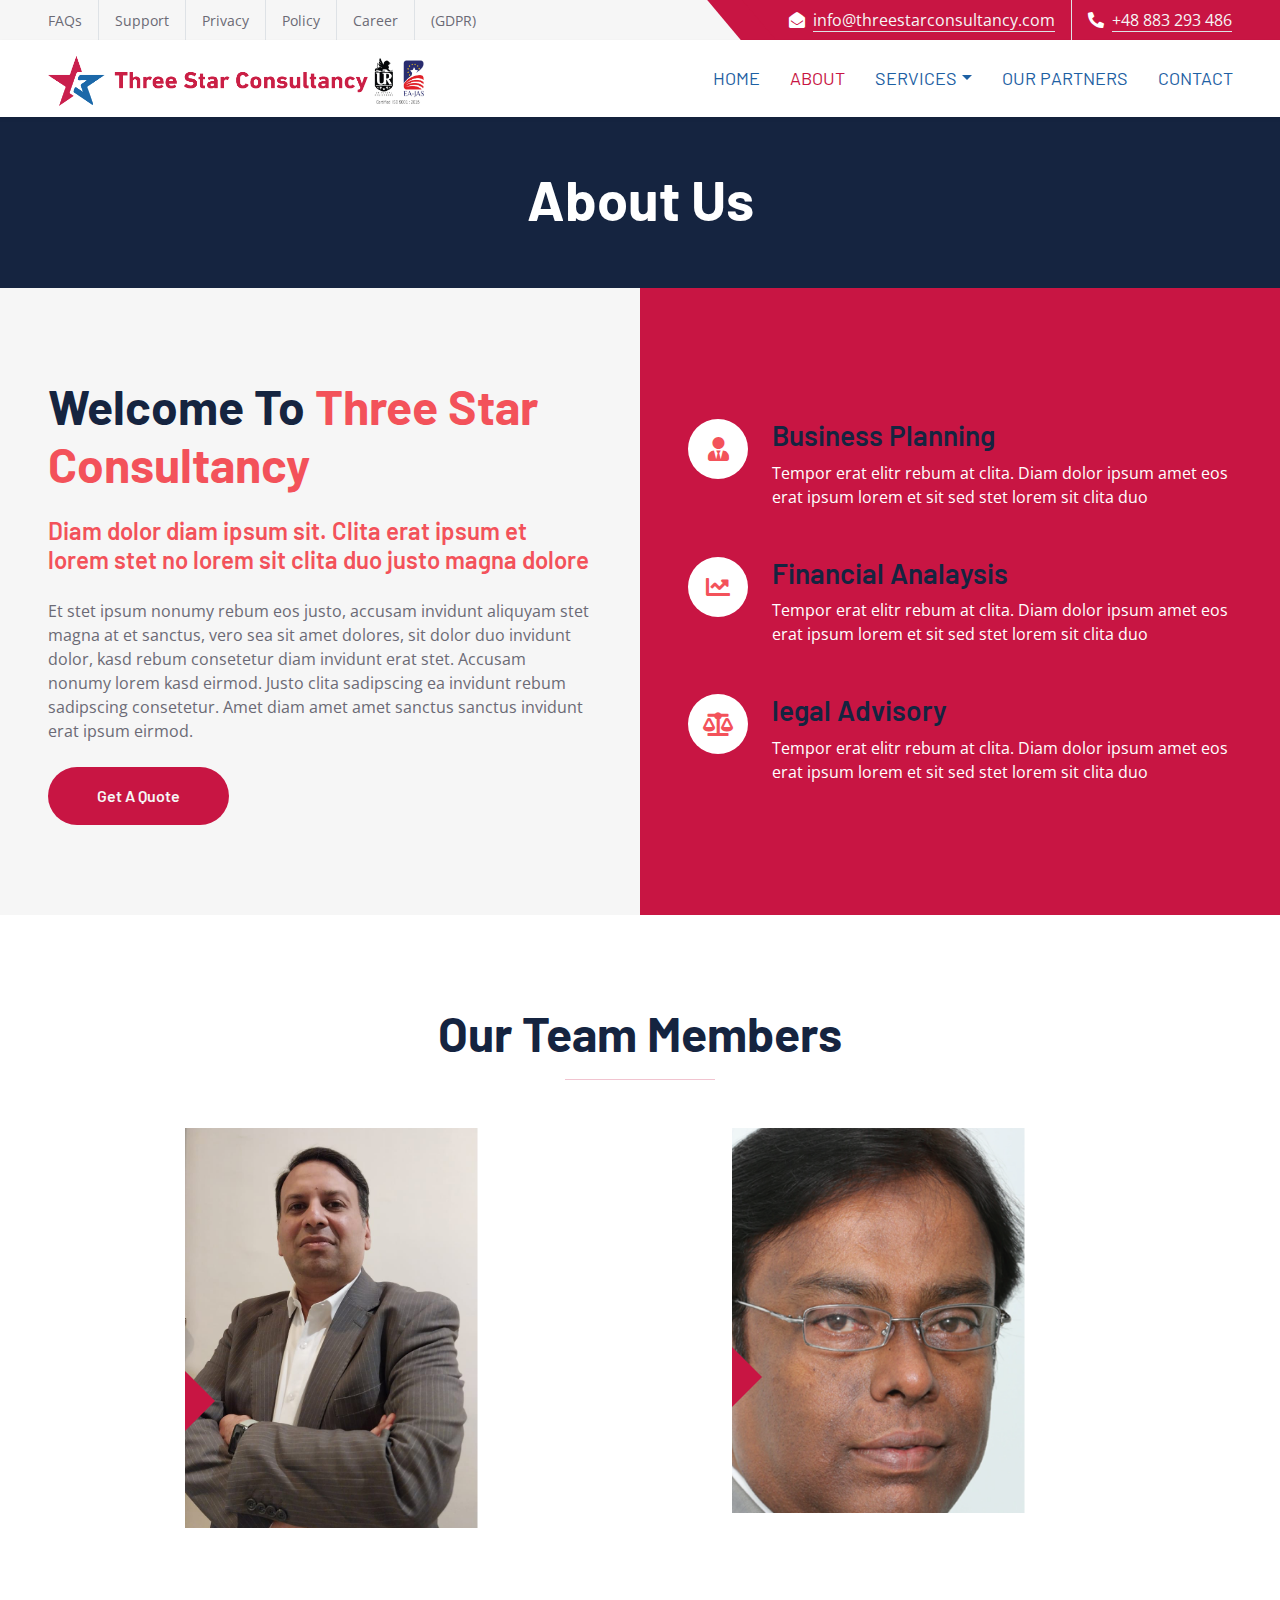
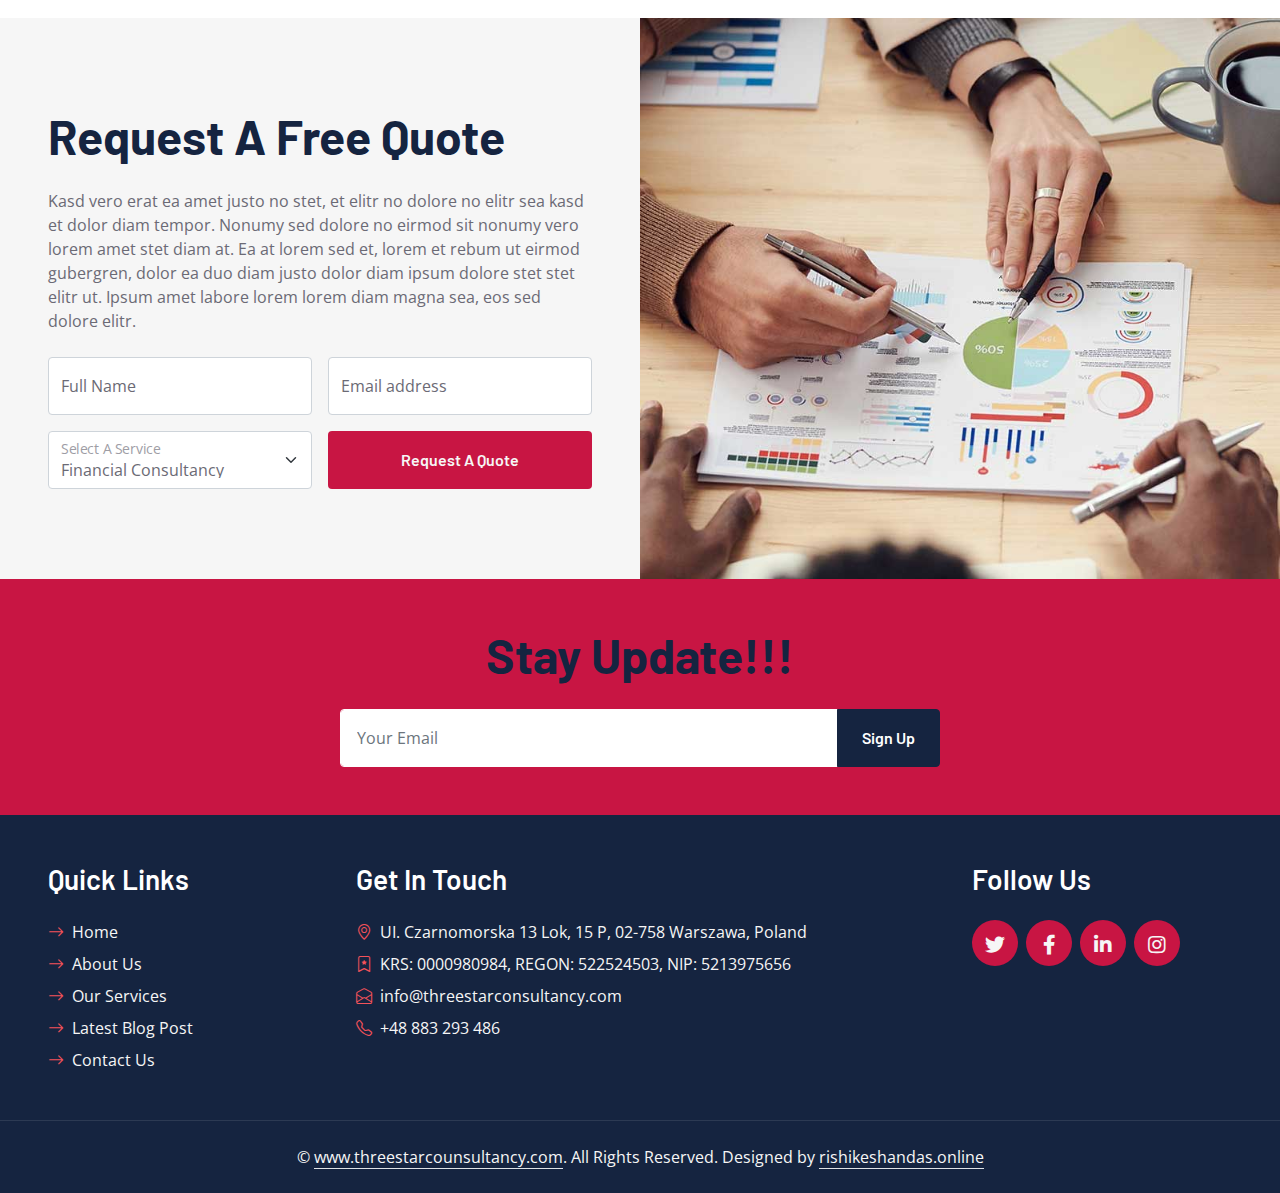
==== about.html @ fa25d387 "new updates" ====
<!DOCTYPE html>
<html lang="en">

<head>
    <meta charset="utf-8">
    <title>TCS</title>
    <meta content="width=device-width, initial-scale=1.0" name="viewport">

    <!-- Favicon -->
    <link href="img/tcs favicon.png" rel="icon">

    <!-- Google Web Fonts -->
    <link rel="preconnect" href="https://fonts.googleapis.com">
    <link rel="preconnect" href="https://fonts.gstatic.com" crossorigin>
    <link href="https://fonts.googleapis.com/css2?family=Barlow:wght@500;600;700&family=Open+Sans:wght@400;600&display=swap" rel="stylesheet"> 

    <!-- Icon Font Stylesheet -->
    <link href="https://cdnjs.cloudflare.com/ajax/libs/font-awesome/5.10.0/css/all.min.css" rel="stylesheet">
    <link href="https://cdn.jsdelivr.net/npm/bootstrap-icons@1.4.1/font/bootstrap-icons.css" rel="stylesheet">

    <!-- Libraries Stylesheet -->
    <link href="lib/owlcarousel/assets/owl.carousel.min.css" rel="stylesheet">

    <!-- Customized Bootstrap Stylesheet -->
    <link href="css/bootstrap.min.css" rel="stylesheet">

    <!-- Template Stylesheet -->
    <link href="css/style.css" rel="stylesheet">
</head>

<div>
    <!-- Topbar Start -->
    <div class="container-fluid bg-secondary ps-5 pe-0 d-none d-lg-block">
        <div class="row gx-0">
            <div class="col-md-6 text-center text-lg-start mb-2 mb-lg-0">
                <div class="d-inline-flex align-items-center">
                    <a class="text-body py-2 pe-3 border-end" href="faqs.html"><small>FAQs</small></a>
                    <a class="text-body py-2 px-3 border-end" href="support.html"><small>Support</small></a>
                    <a class="text-body py-2 px-3 border-end" href="privacy.html"><small>Privacy</small></a>
                    <a class="text-body py-2 px-3 border-end" href="policy.html"><small>Policy</small></a>
                    <a class="text-body py-2 px-3 border-end" href="career.html"><small>Career</small></a>
                    <a class="text-body py-2 ps-3" href="gdpr.html"><small>(GDPR)</small></a>
                </div>
            </div>
            <div class="col-md-6 text-center text-lg-end">
                <div class="position-relative d-inline-flex align-items-center bg-primary-02 text-white top-shape px-5">
                    <div class="me-3 pe-3 border-end py-2">
                        <p class="m-0"><i class="fa fa-envelope-open me-2"></i><a class="text-secondary border-bottom" href="mailto:info@threestarconsultancy.com">info@threestarconsultancy.com</a></p>
                        
                    </div>
                    <div class="py-2">
                        <p class="m-0"><i class="fa fa-phone-alt me-2"></i><a class="text-secondary border-bottom" href="tel:+48 883 293 486">+48 883 293 486</a></p>
                    </div>
                </div>
            </div>
        </div>
    </div>
    <!-- Topbar End -->


     <!-- Navbar Start -->
    <nav class="navbar navbar-expand-lg bg-white navbar-light shadow-sm px-5 py-3 py-lg-0">
        <a href="index.html" class="navbar-brand p-0">
            <h1 class="m-0 text-uppercase text-primary"><i></i><img src="img/TSC Web Logo.png" width="320" height="50" alt="Ops! Img Not Available"/><img src="img/eajas.jpg" width="60" height="50" alt="Ops! Img Not Available"/></h1>
        </a>
        <button class="navbar-toggler" type="button" data-bs-toggle="collapse" data-bs-target="#navbarCollapse">
            <span class="navbar-toggler-icon"></span>
        </button>
        <div class="collapse navbar-collapse" id="navbarCollapse">
            <div class="navbar-nav ms-auto py-0 me-n3">
                <a href="index.html" class="nav-item nav-link">Home</a>
                <a href="about.html" class="nav-item nav-link active">About</a>
                <div class="nav-item dropdown">
                    <a href="#" class="nav-link dropdown-toggle" data-bs-toggle="dropdown">Services</a>
                    <div class="dropdown-menu m-0">
                        <div class="btn-group" role="group" aria-label="Basic outlined example">
                            <a href="blog.html"><button type="button" class="btn list-item-1">Marketing</button></a>
                            <a href="team.html"><button type="button" class="btn list-item-1">Financial</button></a>
                            <a href="feature.html"><button type="button" class="btn list-item-1">Educational</button></a>
                            <a href="detail.html"><button type="button" class="btn list-item-1">Immigration</button></a>
                          </div>
                        <!-- <a href="blog.html" class="dropdown-item">Marketing</a>
                        <a href="detail.html" class="dropdown-item">Financial</a>
                        <a href="feature.html" class="dropdown-item">Educational</a>
                        <a href="quote.html" class="dropdown-item">Immigration</a> -->
                        <!-- <a href="team.html" class="dropdown-item">The Team</a>
                        <a href="testimonial.html" class="dropdown-item">Testimonial</a> -->
                    </div>
                </div>
                <a href="our-partner.html" class="nav-item nav-link">Our Partners</a>
                
                <a href="contact.html" class="nav-item nav-link">Contact</a>
            </div>
        </div>
    </nav>
    <!-- Navbar End -->



    <!-- Page Header Start -->
    <div class="container-fluid bg-dark p-5">
        <div class="row">
            <div class="col-12 text-center">
                <h1 class="display-4 text-white">About Us</h1>
                <!-- <a href="">Home</a>
                <i class="far fa-square text-primary px-2"></i>
                <a href="">About</a> -->
            </div>
        </div>
    </div>
    <!-- Page Header End -->


    <!-- About Start -->
    <div class="container-fluid bg-secondary p-0">
        <div class="row g-0">
            <div class="col-lg-6 py-6 px-5">
                <h1 class="display-5 mb-4">Welcome To <span class="text-primary">Three Star Consultancy</span></h1>
                <h4 class="text-primary mb-4">Diam dolor diam ipsum sit. Clita erat ipsum et lorem stet no lorem sit clita duo justo magna dolore</h4>
                <p class="mb-4">Et stet ipsum nonumy rebum eos justo, accusam invidunt aliquyam stet magna at et sanctus, vero sea sit amet dolores, sit dolor duo invidunt dolor, kasd rebum consetetur diam invidunt erat stet. Accusam nonumy lorem kasd eirmod. Justo clita sadipscing ea invidunt rebum sadipscing consetetur. Amet diam amet amet sanctus sanctus invidunt erat ipsum eirmod.</p>
                <a href="" class="btn btn-primary-02 py-md-3 px-md-5 rounded-pill">Get A Quote</a>
            </div>
            <div class="col-lg-6">
                <div class="h-100 d-flex flex-column justify-content-center bg-primary-02 p-5">
                    <div class="d-flex text-white mb-5">
                        <div class="d-flex flex-shrink-0 align-items-center justify-content-center bg-white text-primary rounded-circle mx-auto mb-4" style="width: 60px; height: 60px;">
                            <i class="fa fa-user-tie fs-4"></i>
                        </div>
                        <div class="ps-4">
                            <h3>Business Planning</h3>
                            <p class="mb-0">Tempor erat elitr rebum at clita. Diam dolor ipsum amet eos erat ipsum lorem et sit sed stet lorem sit clita duo</p>
                        </div>
                    </div>
                    <div class="d-flex text-white mb-5">
                        <div class="d-flex flex-shrink-0 align-items-center justify-content-center bg-white text-primary rounded-circle mx-auto mb-4" style="width: 60px; height: 60px;">
                            <i class="fa fa-chart-line fs-4"></i>
                        </div>
                        <div class="ps-4">
                            <h3>Financial Analaysis</h3>
                            <p class="mb-0">Tempor erat elitr rebum at clita. Diam dolor ipsum amet eos erat ipsum lorem et sit sed stet lorem sit clita duo</p>
                        </div>
                    </div>
                    <div class="d-flex text-white">
                        <div class="d-flex flex-shrink-0 align-items-center justify-content-center bg-white text-primary rounded-circle mx-auto mb-4" style="width: 60px; height: 60px;">
                            <i class="fa fa-balance-scale fs-4"></i>
                        </div>
                        <div class="ps-4">
                            <h3>legal Advisory</h3>
                            <p class="mb-0">Tempor erat elitr rebum at clita. Diam dolor ipsum amet eos erat ipsum lorem et sit sed stet lorem sit clita duo</p>
                        </div>
                    </div>
                </div>
            </div>
        </div>
    </div>
    <!-- About End -->


    <!-- Team Start -->
    <div class="container-fluid py-6 px-5">
        <div class="text-center mx-auto mb-5" style="max-width: 600px;">
            <h1 class="display-5 mb-0">Our Team Members</h1>
            <hr class="w-25 mx-auto bg-primary-02">
        </div>
        <div class="row g-5">
            <div class="col-lg-4" style="display: block; margin-left: auto; margin-right: 0;">
                <div class="team-item position-relative overflow-hidden">
                    <img class="img-fluid" src="img/MR. SAHEEN.jpg" width="300" height="210" alt="">
                    <div class="team-text w-100 position-absolute top-50 text-center bg-primary-02 p-4">
                        <h3 class="text-white">Shaheen Ambalath Veettil Vattachira</h3>
                        <p class="text-white text-uppercase mb-0">Managing Director</p>
                    </div>
                </div>
            </div>
            <div class="col-lg-4" style="display: block; margin-left: auto; margin-right: auto;">
                <div class="team-item position-relative overflow-hidden">
                    <img class="img-fluid" src="img/akram.png" width="300" height="210" alt="">
                    <div class="team-text w-100 position-absolute top-50 text-center bg-primary-02 p-4">
                        <h3 class="text-white">Dr. Mir Akram Uddin</h3>
                        <p class="text-white text-uppercase mb-0">CEO</p>
                    </div>
                </div>
            </div>
           
            <!-- <div class="col-lg-4">
                <div class="team-item position-relative overflow-hidden">
                    <img class="img-fluid w-100" src="img/team-3.jpg" alt="">
                    <div class="team-text w-100 position-absolute top-50 text-center bg-primary-02 p-4">
                        <h3 class="text-white">Full Name</h3>
                        <p class="text-white text-uppercase mb-0">Designation</p>
                    </div>
                </div> -->
            </div>
        </div>
    </div>
    <!-- Team End final-->
    
    <!-- Quote Start -->
    <div class="container-fluid bg-secondary px-0">
        <div class="row g-0">
            <div class="col-lg-6 py-6 px-5">
                <h1 class="display-5 mb-4">Request A Free Quote</h1>
                <p class="mb-4">Kasd vero erat ea amet justo no stet, et elitr no dolore no elitr sea kasd et dolor diam tempor. Nonumy sed dolore no eirmod sit nonumy vero lorem amet stet diam at. Ea at lorem sed et, lorem et rebum ut eirmod gubergren, dolor ea duo diam justo dolor diam ipsum dolore stet stet elitr ut. Ipsum amet labore lorem lorem diam magna sea, eos sed dolore elitr.</p>
                <form>
                    <div class="row gx-3">
                        <div class="col-6">
                            <div class="form-floating">
                                <input type="text" class="form-control" id="form-floating-1" placeholder="John Doe">
                                <label for="form-floating-1">Full Name</label>
                            </div>
                        </div>
                        <div class="col-6">
                            <div class="form-floating mb-3">
                                <input type="email" class="form-control" id="form-floating-2" placeholder="name@example.com">
                                <label for="form-floating-2">Email address</label>
                            </div>
                        </div>
                        <div class="col-6">
                            <div class="form-floating">
                                <select class="form-select" id="floatingSelect" aria-label="Financial Consultancy">
                                    <option selected>Financial Consultancy</option>
                                    <option value="1">Strategy Consultancy</option>
                                    <option value="2">Tax Consultancy</option>
                                </select>
                                <label for="floatingSelect">Select A Service</label>
                            </div>
                        </div>
                        <div class="col-6">
                            <button class="btn btn-primary-02 w-100 h-100" type="submit">Request A Quote</button>
                        </div>
                    </div>
                </form>
            </div>
            <div class="col-lg-6" style="min-height: 400px;">
                <div class="position-relative h-100">
                    <img class="position-absolute w-100 h-100" src="img/quote.jpg" style="object-fit: cover;">
                </div>
            </div>
        </div>
    </div>
    <!-- Quote End -->
    

    <!-- Footer Start -->
    <div class="container-fluid bg-primary-02 text-secondary p-5">
        <div class="row g-5">
            <div class="col-12 text-center">
                <h1 class="display-5 mb-4">Stay Update!!!</h1>
                <form class="mx-auto" style="max-width: 600px;">
                    <div class="input-group">
                        <input type="text" class="form-control border-white p-3" placeholder="Your Email">
                        <button class="btn btn-dark px-4">Sign Up</button>
                    </div>
                </form>
            </div>
        </div>
    </div>
    <div class="container-fluid bg-dark text-secondary p-5">
        <div class="row g-5">
            <div class="col-lg-3 col-md-6">
                <h3 class="text-white mb-4">Quick Links</h3>
                <div class="d-flex flex-column justify-content-start">
                    <a class="text-secondary mb-2" href="#"><i class="bi bi-arrow-right text-primary me-2"></i>Home</a>
                    <a class="text-secondary mb-2" href="#"><i class="bi bi-arrow-right text-primary me-2"></i>About Us</a>
                    <a class="text-secondary mb-2" href="#"><i class="bi bi-arrow-right text-primary me-2"></i>Our Services</a>
                    <a class="text-secondary mb-2" href="#"><i class="bi bi-arrow-right text-primary me-2"></i>Latest Blog Post</a>
                    <a class="text-secondary" href="#"><i class="bi bi-arrow-right text-primary me-2"></i>Contact Us</a>
                </div>
            </div>
            <!-- <div class="col-lg-3 col-md-6">
                <h3 class="text-white mb-4">Popular Links</h3>
                <div class="d-flex flex-column justify-content-start">
                    <a class="text-secondary mb-2" href="#"><i class="bi bi-arrow-right text-primary me-2"></i>Home</a>
                    <a class="text-secondary mb-2" href="#"><i class="bi bi-arrow-right text-primary me-2"></i>About Us</a>
                    <a class="text-secondary mb-2" href="#"><i class="bi bi-arrow-right text-primary me-2"></i>Our Services</a>
                    <a class="text-secondary mb-2" href="#"><i class="bi bi-arrow-right text-primary me-2"></i>Latest Blog Post</a>
                    <a class="text-secondary" href="#"><i class="bi bi-arrow-right text-primary me-2"></i>Contact Us</a>
                </div>
            </div> -->
            <div class="col-lg-3 col-md-6 git-manual">
                <h3 class="text-white mb-4">Get In Touch</h3>
                <p class="mb-2"><i class="bi bi-geo-alt text-primary me-2"></i>UI. Czarnomorska 13 Lok, 15 P, 02-758 Warszawa, Poland</p>
                <p class="mb-2"><i class="bi bi-bookmark-star text-primary me-2"></i>KRS: 0000980984, REGON: 522524503, NIP: 5213975656</p><i class=""></i>
                <p class="mb-2"><i class="bi bi-envelope-open text-primary me-2"></i>info@threestarconsultancy.com</p>
                <p class="mb-0"><i class="bi bi-telephone text-primary me-2"></i>+48 883 293 486</p>
            </div>
            <div class="col-lg-3 col-md-6">
                <h3 class="text-white mb-4">Follow Us</h3>
                <div class="d-flex">
                    <a class="btn btn-lg btn-primary-02 btn-lg-square rounded-circle me-2" href="#"><i class="fab fa-twitter fw-normal"></i></a>
                    <a class="btn btn-lg btn-primary-02 btn-lg-square rounded-circle me-2" href="#"><i class="fab fa-facebook-f fw-normal"></i></a>
                    <a class="btn btn-lg btn-primary-02 btn-lg-square rounded-circle me-2" href="#"><i class="fab fa-linkedin-in fw-normal"></i></a>
                    <a class="btn btn-lg btn-primary-02 btn-lg-square rounded-circle" href="#"><i class="fab fa-instagram fw-normal"></i></a>
                </div>
            </div>
        </div>
    </div>
    <div class="container-fluid bg-dark text-secondary text-center border-top py-4 px-5" style="border-color: rgba(256, 256, 256, .1) !important;">
        <p class="m-0">&copy; <a class="text-secondary border-bottom" href="www.threestarcounsultancy.com">www.threestarcounsultancy.com</a>. All Rights Reserved. Designed by <a class="text-secondary border-bottom" href="www.rishikeshandas.online">rishikeshandas.online</a></p>
    </div>
    <!-- Footer End -->


    <!-- Back to Top -->
    <a href="#" class="btn btn-lg btn-primary btn-lg-square rounded-circle back-to-top"><i class="bi bi-arrow-up"></i></a>


    <!-- JavaScript Libraries -->
    <script src="https://code.jquery.com/jquery-3.4.1.min.js"></script>
    <script src="https://cdn.jsdelivr.net/npm/bootstrap@5.0.0/dist/js/bootstrap.bundle.min.js"></script>
    <script src="lib/easing/easing.min.js"></script>
    <script src="lib/waypoints/waypoints.min.js"></script>
    <script src="lib/owlcarousel/owl.carousel.min.js"></script>

    <!-- Template Javascript -->
    <script src="js/main.js"></script>
</body>

</html>
---- css/style.css ----
/********** Template CSS **********/
:root {
    --primary: #C81543;
    --secondary: #F6F6F6;
    --light: #FFFFFF;
    --dark: #1D60A3;
}
.bg-primary-02{
    background-color: #C81543;
}
.btn-primary-02{
    background-color: #C81543;
    color: #F6F6F6;
}
/* .bg-dark-02{
    background-color: #1d60a3;
    color: #F6F6F6;
} */
h1,
h2,
.font-weight-bold {
    font-weight: 700 !important;
}

h3,
h4,
.font-weight-semi-bold {
    font-weight: 600 !important;
}

h5,
h6,
.font-weight-medium {
    font-weight: 500 !important;
}

.pt-6 {
    padding-top: 90px;
}

.pb-6 {
    padding-bottom: 90px;
}

.py-6 {
    padding-top: 90px;
    padding-bottom: 90px;
}

.btn {
    font-family: 'Barlow', sans-serif;
    font-weight: 600;
    transition: .5s;
}

.btn-primary {
    color: #FFFFFF;
}

.btn-square {
    width: 36px;
    height: 36px;
}

.btn-sm-square {
    width: 28px;
    height: 28px;
}

.btn-lg-square {
    width: 46px;
    height: 46px;
}

.btn-square,
.btn-sm-square,
.btn-lg-square {
    padding-left: 0;
    padding-right: 0;
    text-align: center;
}

.back-to-top {
    position: fixed;
    display: none;
    right: 45px;
    bottom: 45px;
    z-index: 99;
}

.top-shape::before {
    position: absolute;
    content: "";
    width: 35px;
    height: 100%;
    top: 0;
    left: -17px;
    background: var(--primary);
    transform: skew(40deg);
}

.navbar-light .navbar-nav .nav-link {
    font-family: 'Barlow', sans-serif;
    padding: 25px 15px;
    font-size: 18px;
    text-transform: uppercase;
    color: var(--dark);
    outline: none;
    transition: .8s;
}

.sticky-top.navbar-light .navbar-nav .nav-link {
    padding: 20px 15px;
}

.navbar-light .navbar-nav .nav-link:hover,
.navbar-light .navbar-nav .nav-link.active {
    color: var(--primary);
}

@media (max-width: 991.98px) {
    .navbar-light .navbar-nav .nav-link  {
        padding: 10px 0;
    }
}

/* for hover dd */
/* new code for vertical view of list item */
.list-item-1{
font-family: 'Barlow', sans-serif;;
color: #1D60A3;
}
.list-item-1:hover{
    color: #C81543;
    font-weight: 600;    
    }


/* .navbar .dropdown-toggle::after {
    border: none;
    content: "\f107";
    font-family: "Font Awesome 5 Free";
    font-weight: 900;
    vertical-align: middle;
    margin-left: 5px;
    transition: .5s;
}

.navbar .dropdown-toggle[aria-expanded=true]::after {
    transform: rotate(-180deg);
} */


.navbar-toggler {
    margin-left: 40%;
    display: flex;
    margin-top: 15px;
    margin-bottom: 5px;
}


@media (max-width: 991.98px) {
    .navbar .navbar-nav .nav-link  {
        margin-right: 0;
        padding: 10px 0;
    }

    .navbar .navbar-nav {
        margin-top: 15px;
        border-top: 1px solid #EEEEEE;
    }
}

@media (min-width: 992px) {
    .navbar .nav-item .dropdown-menu {
        display: block;
        top: calc(100% - 15px);
        margin-top: 0;
        opacity: 0;
        visibility: hidden;
        transition: .5s;
        
    }

    .navbar .nav-item:hover .dropdown-menu {
        top: 100%;
        visibility: visible;
        transition: .5s;
        opacity: 1;
        
    }
}
/* for hover dd ends*/

.carousel-caption {
    top: 0;
    left: 0;
    right: 0;
    bottom: 0;
    background: rgba(21, 36, 64, .7);
    z-index: 1;
}

@media (max-width: 576px) {
    .carousel-caption h5 {
        font-size: 14px;
        font-weight: 500 !important;
    }

    .carousel-caption h1 {
        font-size: 30px;
        font-weight: 600 !important;
    }
}

.carousel-control-prev,
.carousel-control-next {
    width: 10%;
}

.carousel-control-prev-icon,
.carousel-control-next-icon {
    width: 3rem;
    height: 3rem;
}

.service-item {
    position: relative;
    overflow: hidden;
    height: 350px;
    display: flex;
    flex-direction: column;
    align-items: center;
    justify-content: center;
    transition: .3s;
}

.service-item::after {
    position: absolute;
    content: "";
    width: 100%;
    height: 50px;
    bottom: -50px;
    left: 0;
    background: var(--light);
    border-radius: 100% 100% 0 0;
    box-shadow: 0px -10px 5px #EEEEEE;
    transition: .5s;
}

.service-item:hover::after {
    bottom: -25px;
}

.service-item p {
    transition: .3s;
}

.service-item:hover p {
    margin-bottom: 25px !important;
}

.team-item img {
    transform: scale(1.15);
    margin-left: -30px;
    transition: .5s;
}

.team-item:hover img {
    margin-left: 0;
}

.team-item .team-text {
    left: -100%;
    transition: .5s;
}

.team-item .team-text::after {
    position: absolute;
    content: "";
    width: 0;
    height: 0;
    top: 50%;
    right: -60px;
    margin-top: -30px;
    border: 30px solid;
    border-color: transparent transparent transparent var(--primary);
}

.team-item:hover .team-text {
    left: 0;
}

.testimonial-carousel .owl-nav {
    margin-top: 30px;
    display: flex;
    justify-content: start;
}

.testimonial-carousel .owl-nav .owl-prev,
.testimonial-carousel .owl-nav .owl-next{
    position: relative;
    margin: 0 5px;
    width: 45px;
    height: 45px;
    display: flex;
    align-items: center;
    justify-content: center;
    color: #FFFFFF;
    background: var(--primary);
    font-size: 22px;
    border-radius: 45px;
    transition: .5s;
}

.testimonial-carousel .owl-nav .owl-prev:hover,
.testimonial-carousel .owl-nav .owl-next:hover {
    color: var(--dark);
}

.testimonial-carousel .owl-item img {
    width: 90px;
    height: 90px;
}

.blog-item img {
    transition: .5s;
}

.blog-item:hover img {
    transform: scale(1.1);
}

.faqs-qa{
    font-family: Verdana, Tahoma, sans-serif;
    margin-left: 10px;
    text-align: justify;
    margin-right: 10px;

}

.git-manual{
    width: 50%;
}
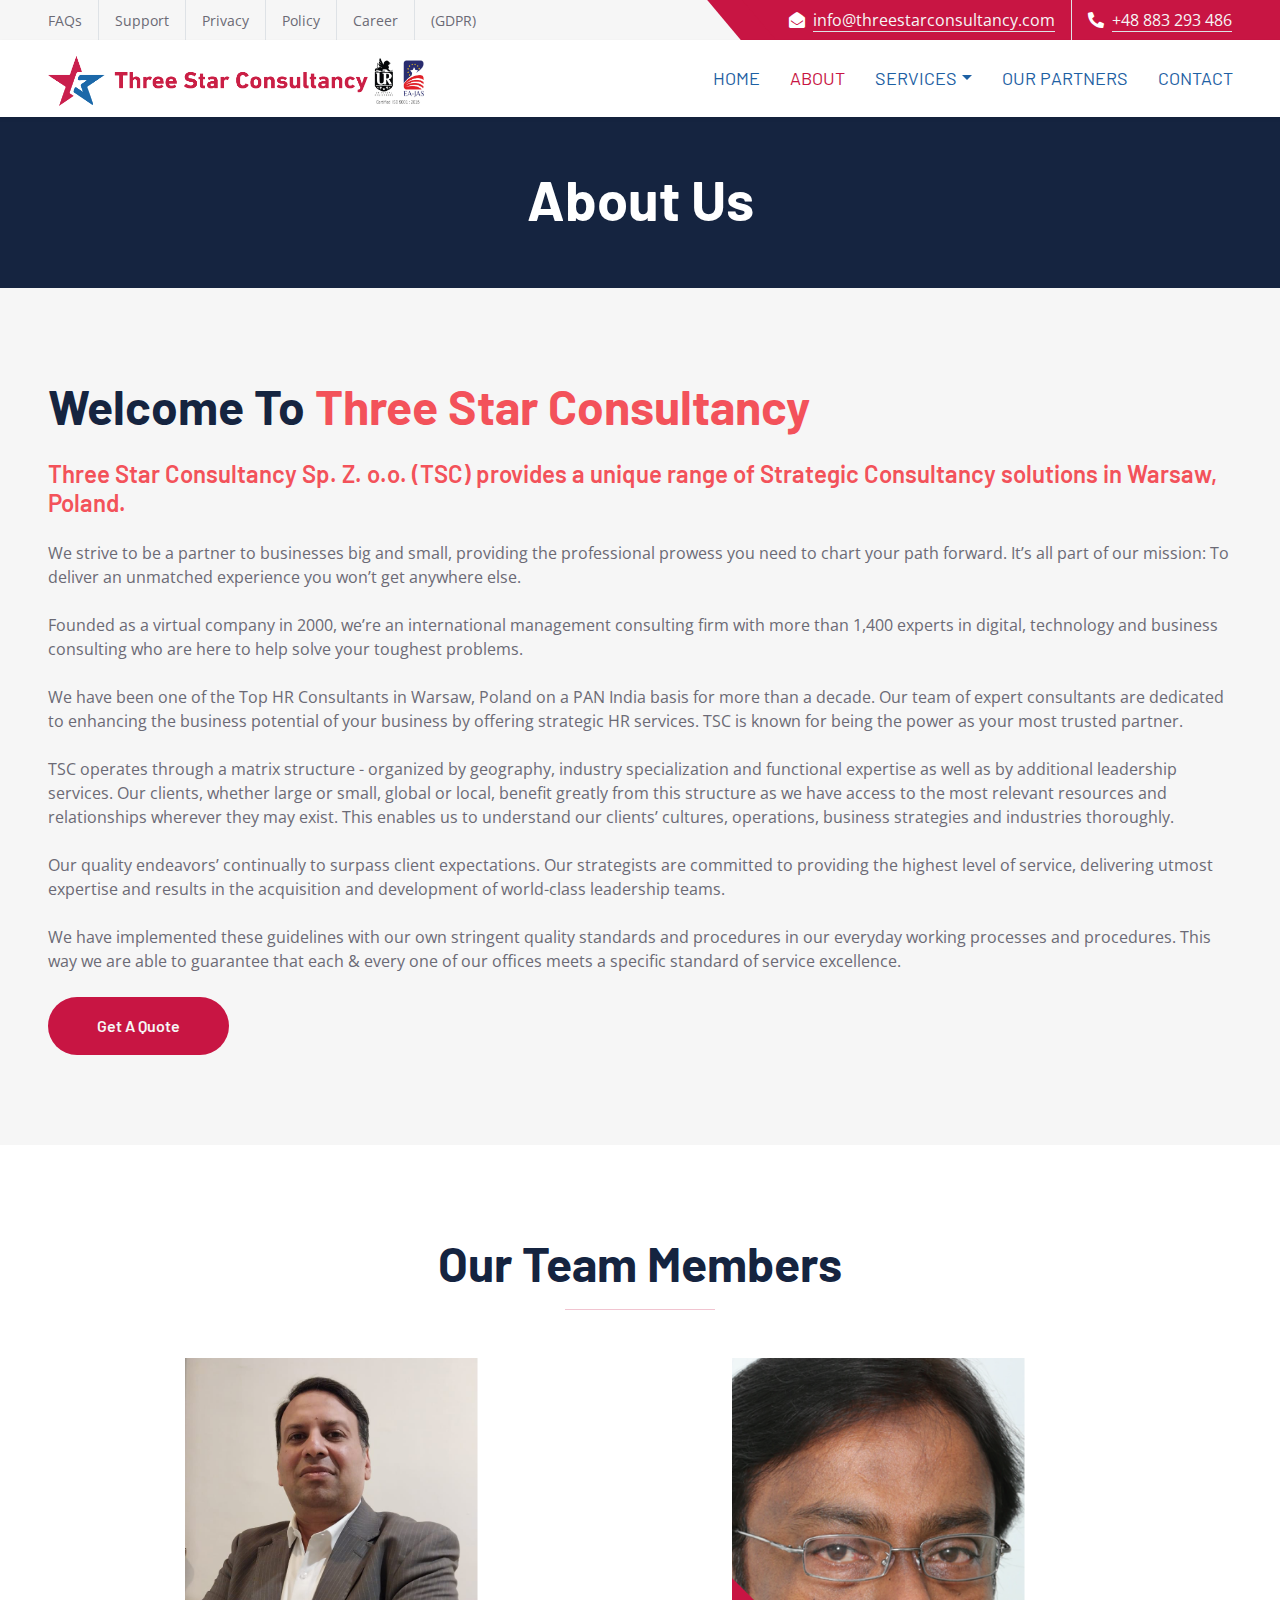
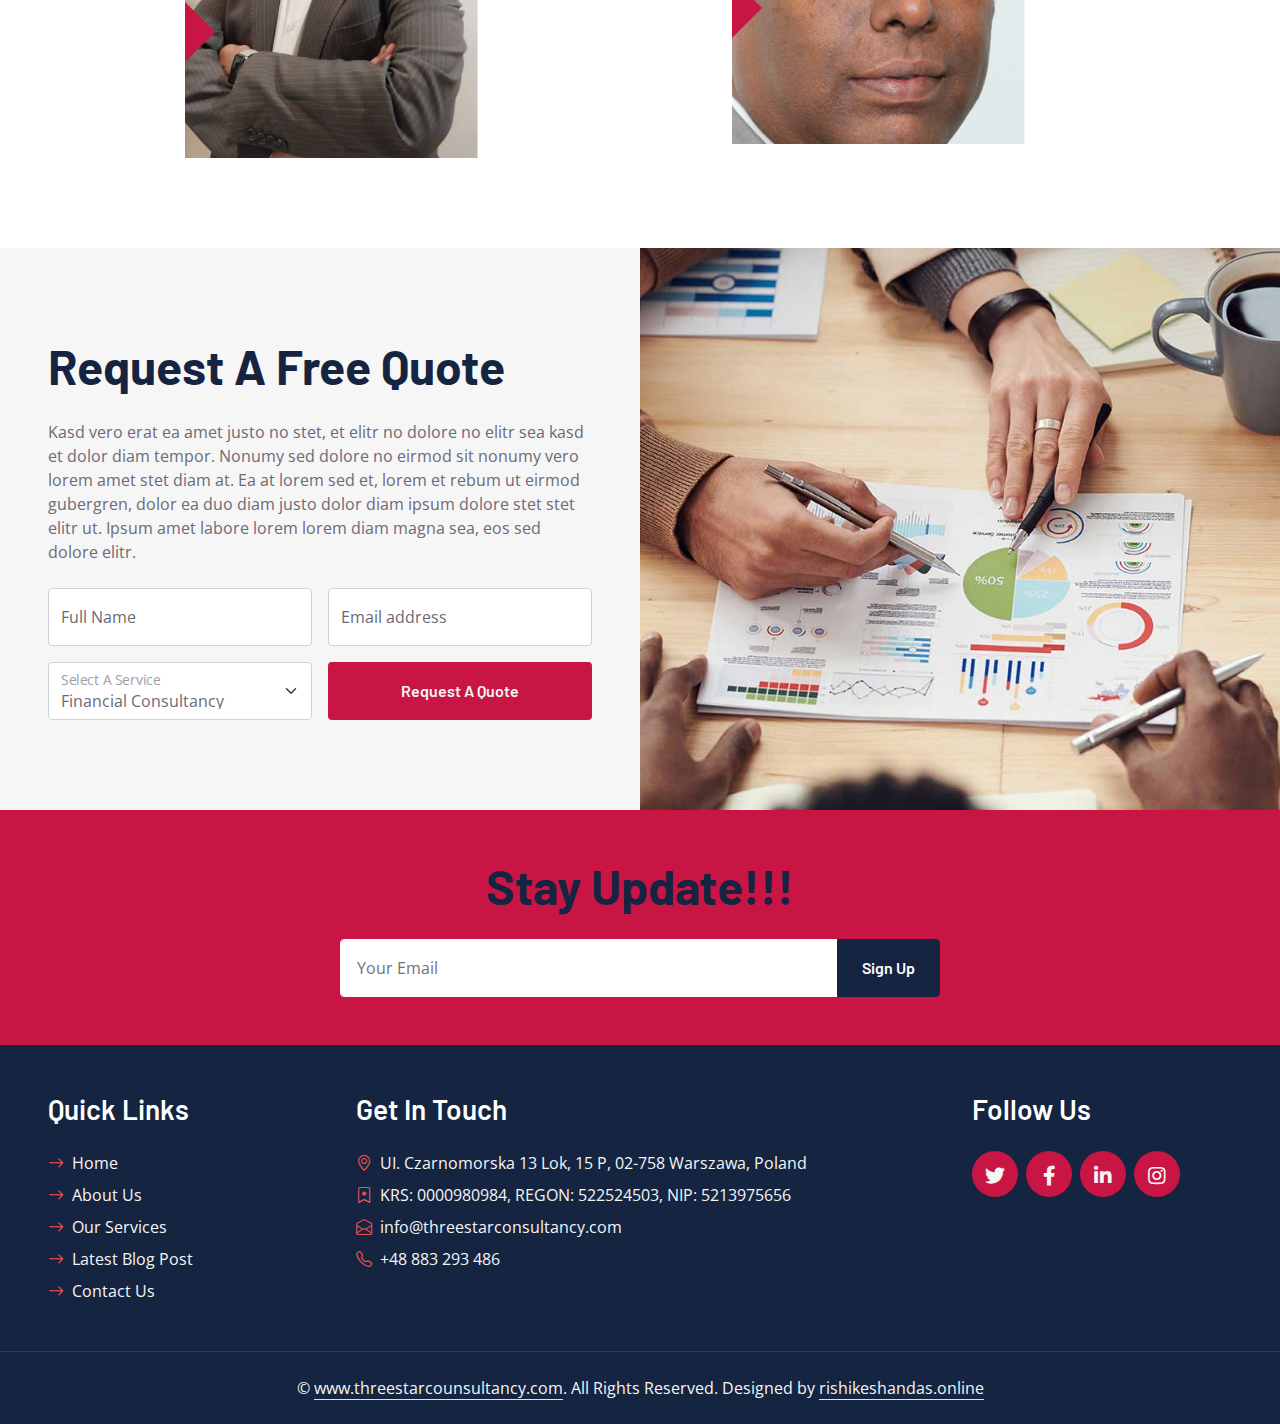
==== commit 29d81255: "upt n" ====
--- a/about.html
+++ b/about.html
@@ -114,21 +114,27 @@
     <!-- About Start -->
     <div class="container-fluid bg-secondary p-0">
         <div class="row g-0">
-            <div class="col-lg-6 py-6 px-5">
+            <div class="col-lg-15 py-6 px-5">
                 <h1 class="display-5 mb-4">Welcome To <span class="text-primary">Three Star Consultancy</span></h1>
-                <h4 class="text-primary mb-4">Diam dolor diam ipsum sit. Clita erat ipsum et lorem stet no lorem sit clita duo justo magna dolore</h4>
-                <p class="mb-4">Et stet ipsum nonumy rebum eos justo, accusam invidunt aliquyam stet magna at et sanctus, vero sea sit amet dolores, sit dolor duo invidunt dolor, kasd rebum consetetur diam invidunt erat stet. Accusam nonumy lorem kasd eirmod. Justo clita sadipscing ea invidunt rebum sadipscing consetetur. Amet diam amet amet sanctus sanctus invidunt erat ipsum eirmod.</p>
+                <h4 class="text-primary mb-4">Three Star Consultancy Sp. Z. o.o. (TSC) provides a unique range of Strategic Consultancy solutions in Warsaw, Poland.</h4>
+                <p class="mb-4">We strive to be a partner to businesses big and small, providing the professional prowess you need to chart your path forward. It’s all part of our mission: To deliver an unmatched experience you won’t get anywhere else.</p>
+                <p class="mb-4">Founded as a virtual company in 2000, we’re an international management consulting firm with more than 1,400 experts in digital, technology and business consulting who are here to help solve your toughest problems.</p>  
+                <p class="mb-4">We have been one of the Top HR Consultants in Warsaw, Poland on a PAN India basis for more than a decade. Our team of expert consultants are dedicated to enhancing the business potential of your business by offering strategic HR services. TSC is known for being the power as your most trusted partner.</p>  
+                <p class="mb-4">TSC operates through a matrix structure - organized by geography, industry specialization and functional expertise as well as by additional leadership services. Our clients, whether large or small, global or local, benefit greatly from this structure as we have access to the most relevant resources and relationships wherever they may exist. This enables us to understand our clients’ cultures, operations, business strategies and industries thoroughly.</p>  
+                <p class="mb-4">Our quality endeavors’ continually to surpass client expectations. Our strategists are committed to providing the highest level of service, delivering utmost expertise and
+                results in the acquisition and development of world-class leadership teams.</p>  
+                <p class="mb-4">We have implemented these guidelines with our own stringent quality standards and procedures in our everyday working processes and procedures. This way we are able to guarantee that each & every one of our offices meets a specific standard of service excellence.</p>  
                 <a href="" class="btn btn-primary-02 py-md-3 px-md-5 rounded-pill">Get A Quote</a>
             </div>
-            <div class="col-lg-6">
+            <!-- <div class="col-lg-5">
                 <div class="h-100 d-flex flex-column justify-content-center bg-primary-02 p-5">
                     <div class="d-flex text-white mb-5">
                         <div class="d-flex flex-shrink-0 align-items-center justify-content-center bg-white text-primary rounded-circle mx-auto mb-4" style="width: 60px; height: 60px;">
                             <i class="fa fa-user-tie fs-4"></i>
                         </div>
                         <div class="ps-4">
-                            <h3>Business Planning</h3>
-                            <p class="mb-0">Tempor erat elitr rebum at clita. Diam dolor ipsum amet eos erat ipsum lorem et sit sed stet lorem sit clita duo</p>
+                            <h3>Brand Strategy</h3>
+                            <p class="mb-0"><strong>TSC</strong> looks into Brand strategy as part of a business plan that outlines how the company will build rapport and favorability within the market for its clients Brand. The goal of a brand strategy is to become memorable in the eyes of the consumer so that they decide to patronize the business over the competitor. TSC's Brand Strategy will have a complete look into <em><strong>Purpose, Consistency, Emotion, Flexibility, Employee Involvement, Loyalty &amp; Competitive Awareness</strong></em></p>
                         </div>
                     </div>
                     <div class="d-flex text-white mb-5">
@@ -136,8 +142,8 @@
                             <i class="fa fa-chart-line fs-4"></i>
                         </div>
                         <div class="ps-4">
-                            <h3>Financial Analaysis</h3>
-                            <p class="mb-0">Tempor erat elitr rebum at clita. Diam dolor ipsum amet eos erat ipsum lorem et sit sed stet lorem sit clita duo</p>
+                            <h3>Financial Strategy</h3>
+                            <p class="mb-0"><strong>TSC </strong>not only helps companies set goals, but it also provides a platform for planning and governing with financial challenges along the way. It also entails laying out steps to guide the company toward its goals.</p>
                         </div>
                     </div>
                     <div class="d-flex text-white">
@@ -146,11 +152,11 @@
                         </div>
                         <div class="ps-4">
                             <h3>legal Advisory</h3>
-                            <p class="mb-0">Tempor erat elitr rebum at clita. Diam dolor ipsum amet eos erat ipsum lorem et sit sed stet lorem sit clita duo</p>
-                        </div>
-                    </div>
-                </div>
-            </div>
+                            <p class="mb-0"><strong>TSC </strong>Legal Consultants assist businesses in implementing one of five legal strategies: avoidance, compliance, prevention, value, or transformation. A company's strategy will be determined by factors such as its model.</p>
+                        </div>
+                    </div>
+                </div>
+            </div> -->
         </div>
     </div>
     <!-- About End -->
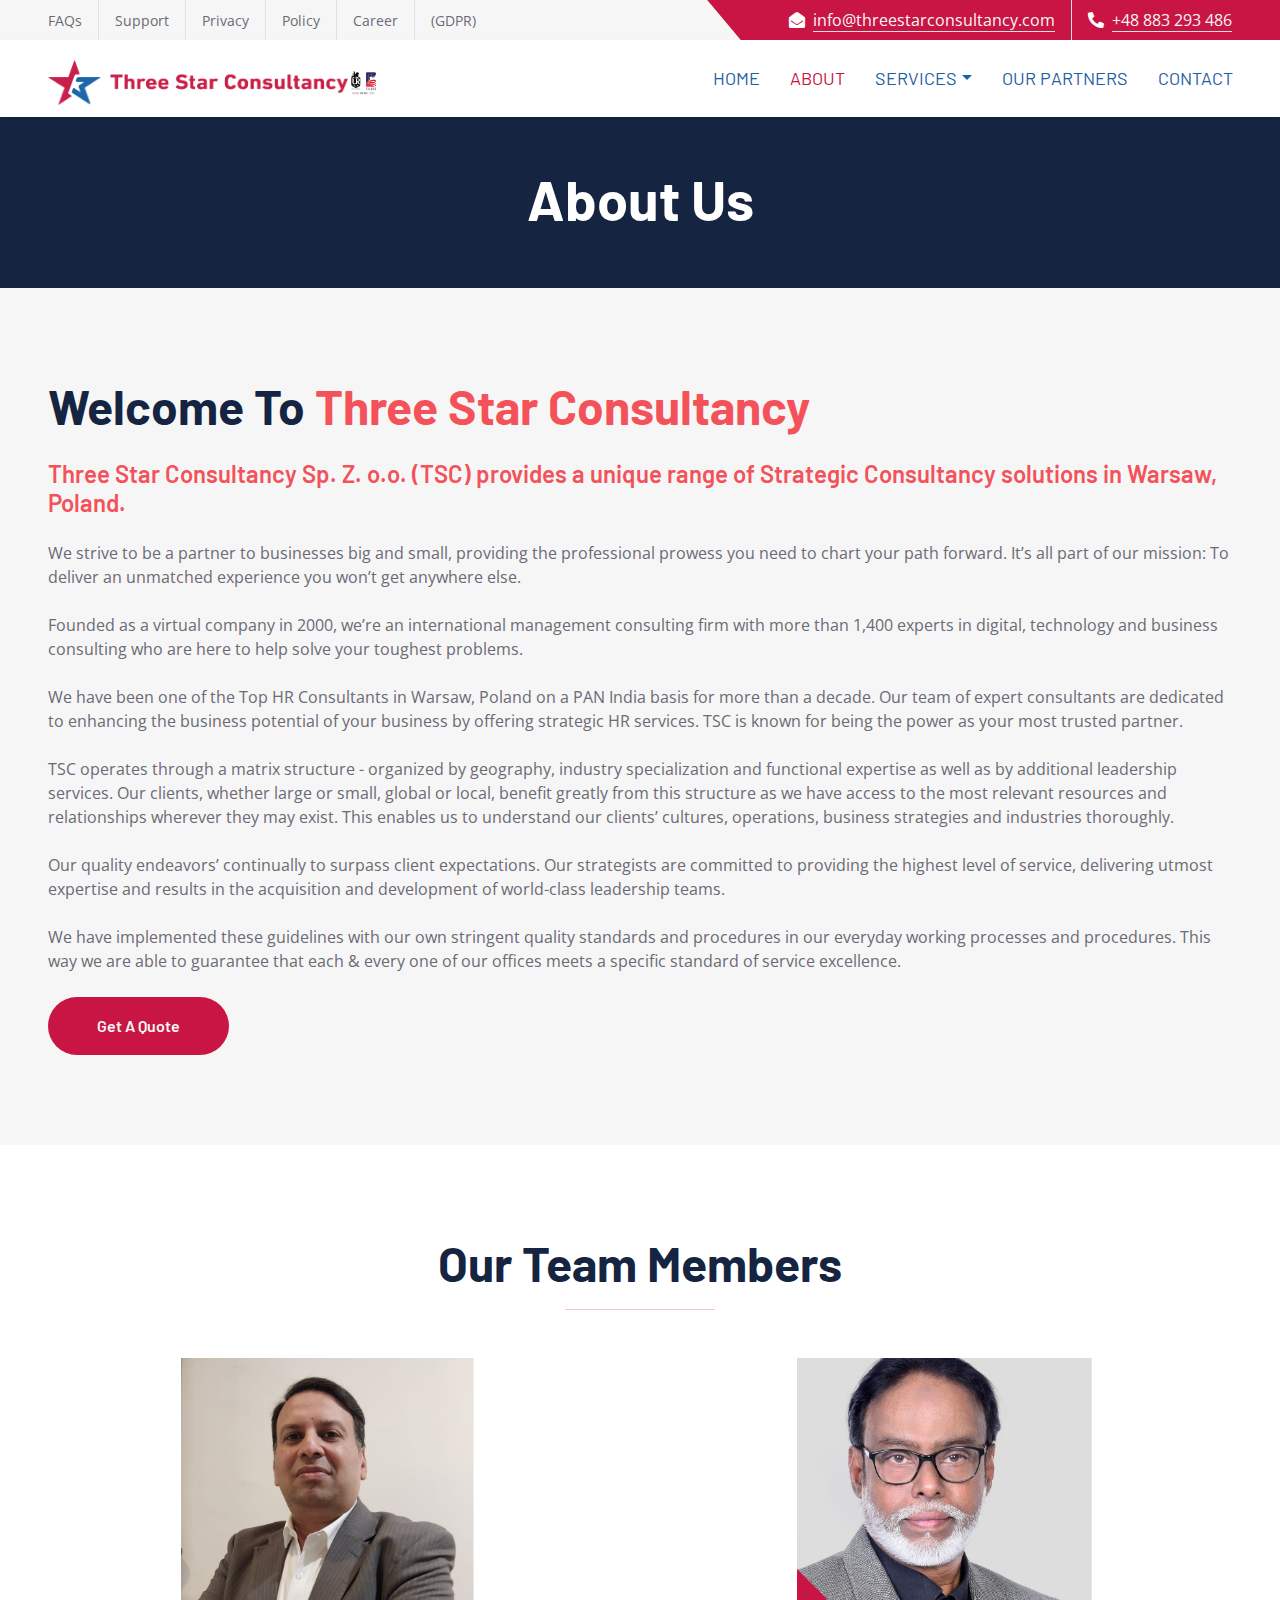
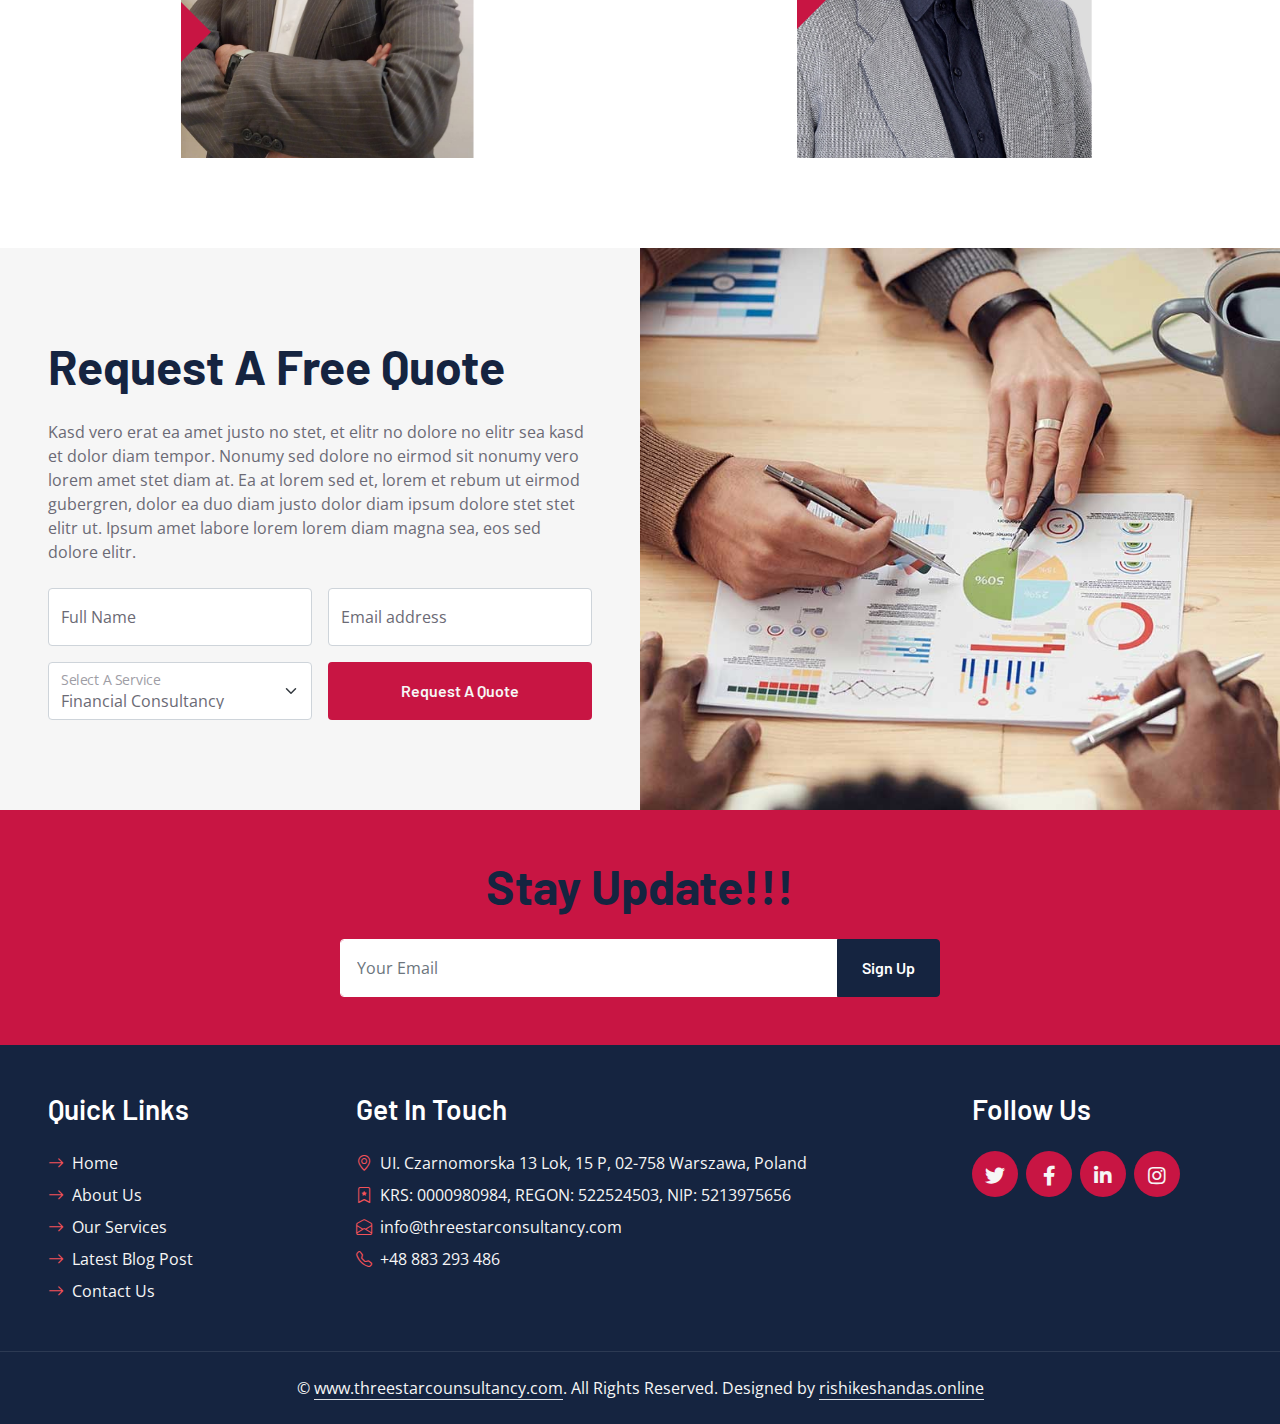
==== commit 7ac9d220: "update all" ====
--- a/about.html
+++ b/about.html
@@ -61,7 +61,7 @@
      <!-- Navbar Start -->
     <nav class="navbar navbar-expand-lg bg-white navbar-light shadow-sm px-5 py-3 py-lg-0">
         <a href="index.html" class="navbar-brand p-0">
-            <h1 class="m-0 text-uppercase text-primary"><i></i><img src="img/TSC Web Logo.png" width="320" height="50" alt="Ops! Img Not Available"/><img src="img/eajas.jpg" width="60" height="50" alt="Ops! Img Not Available"/></h1>
+            <h1 class="m-0 text-uppercase text-primary"><i></i><img src="img/TSC Web Logo.png" width="300" height="45" alt="Ops! Img Not Available"/><img src="img/eajas.jpg" width="30" height="25" alt="Ops! Img Not Available"/></h1>
         </a>
         <button class="navbar-toggler" type="button" data-bs-toggle="collapse" data-bs-target="#navbarCollapse">
             <span class="navbar-toggler-icon"></span>
@@ -169,19 +169,19 @@
             <hr class="w-25 mx-auto bg-primary-02">
         </div>
         <div class="row g-5">
-            <div class="col-lg-4" style="display: block; margin-left: auto; margin-right: 0;">
+            <div class="col-lg-4" style="display :block; margin-left: auto; margin-right: auto; width: 350px;">
                 <div class="team-item position-relative overflow-hidden">
-                    <img class="img-fluid" src="img/MR. SAHEEN.jpg" width="300" height="210" alt="">
+                    <img class="img-fluid" src="img/MR. SAHEEN.jpg" width="300" height="" alt="">
                     <div class="team-text w-100 position-absolute top-50 text-center bg-primary-02 p-4">
                         <h3 class="text-white">Shaheen Ambalath Veettil Vattachira</h3>
                         <p class="text-white text-uppercase mb-0">Managing Director</p>
                     </div>
                 </div>
             </div>
-            <div class="col-lg-4" style="display: block; margin-left: auto; margin-right: auto;">
+            <div class="col-lg-4" style="display: block; margin-left: auto; margin-right: auto; width: 350px;">
                 <div class="team-item position-relative overflow-hidden">
-                    <img class="img-fluid" src="img/akram.png" width="300" height="210" alt="">
-                    <div class="team-text w-100 position-absolute top-50 text-center bg-primary-02 p-4">
+                    <img class="img-fluid" src="img/akram.jpg" width="302" height="" alt="">
+                    <div class="team-text w-100 position-absolute top-50 text-center bg-primary-02 p-2">
                         <h3 class="text-white">Dr. Mir Akram Uddin</h3>
                         <p class="text-white text-uppercase mb-0">CEO</p>
                     </div>
--- a/css/style.css
+++ b/css/style.css
@@ -263,7 +263,7 @@
 .team-item img {
     transform: scale(1.15);
     margin-left: -30px;
-    transition: .5s;
+    transition: .9s;
 }
 
 .team-item:hover img {
@@ -342,3 +342,25 @@
 .git-manual{
     width: 50%;
 }
+
+.gdpr-manual{
+    margin-left: 45px;
+    margin-right: 100px;
+    margin-top: 10px;
+    text-align: justify;
+}
+
+.list-gdpr-01{
+    margin-left: 10%;
+    padding-bottom: .5%;
+    font-weight: 600;
+}
+
+@media (max-width: 992px){
+    .gdpr-manual{
+        margin-left: 20px;
+        margin-top: 10px;
+        text-align: justify;
+        width: 90%;
+    }
+}    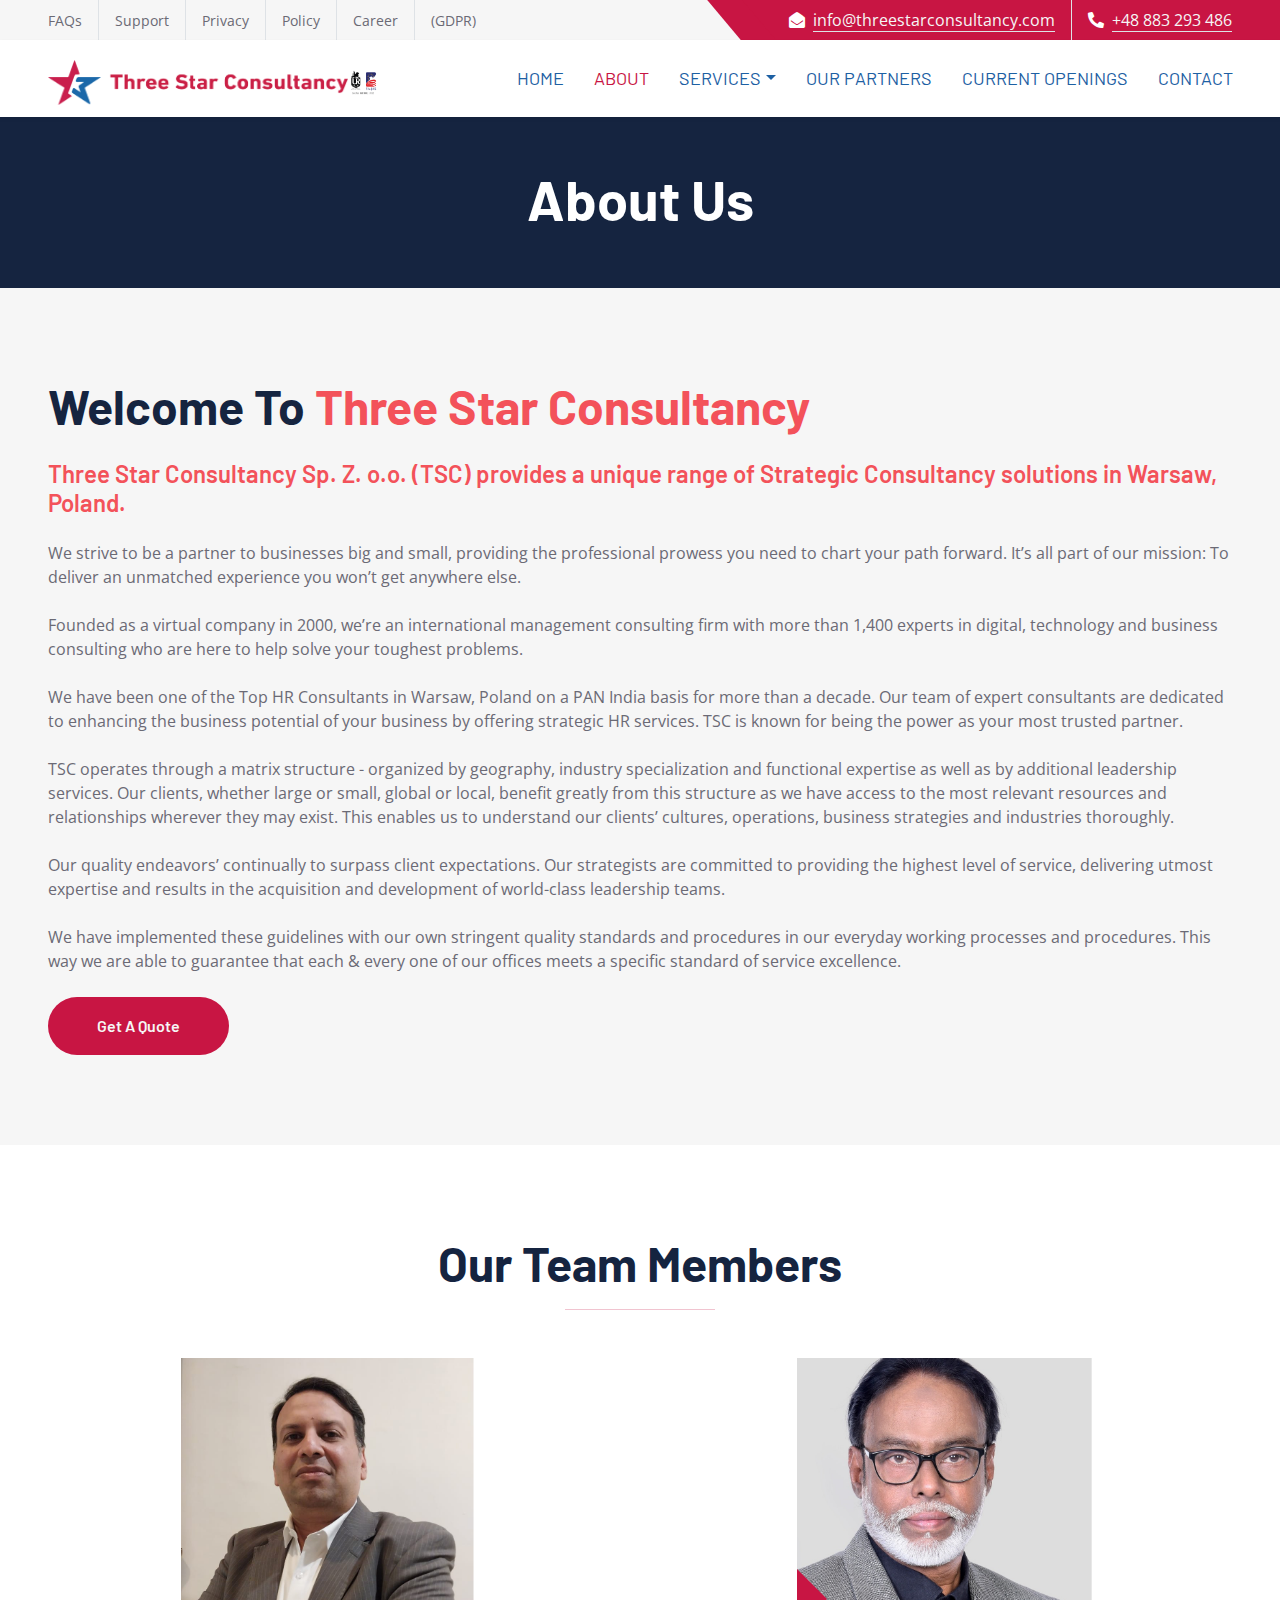
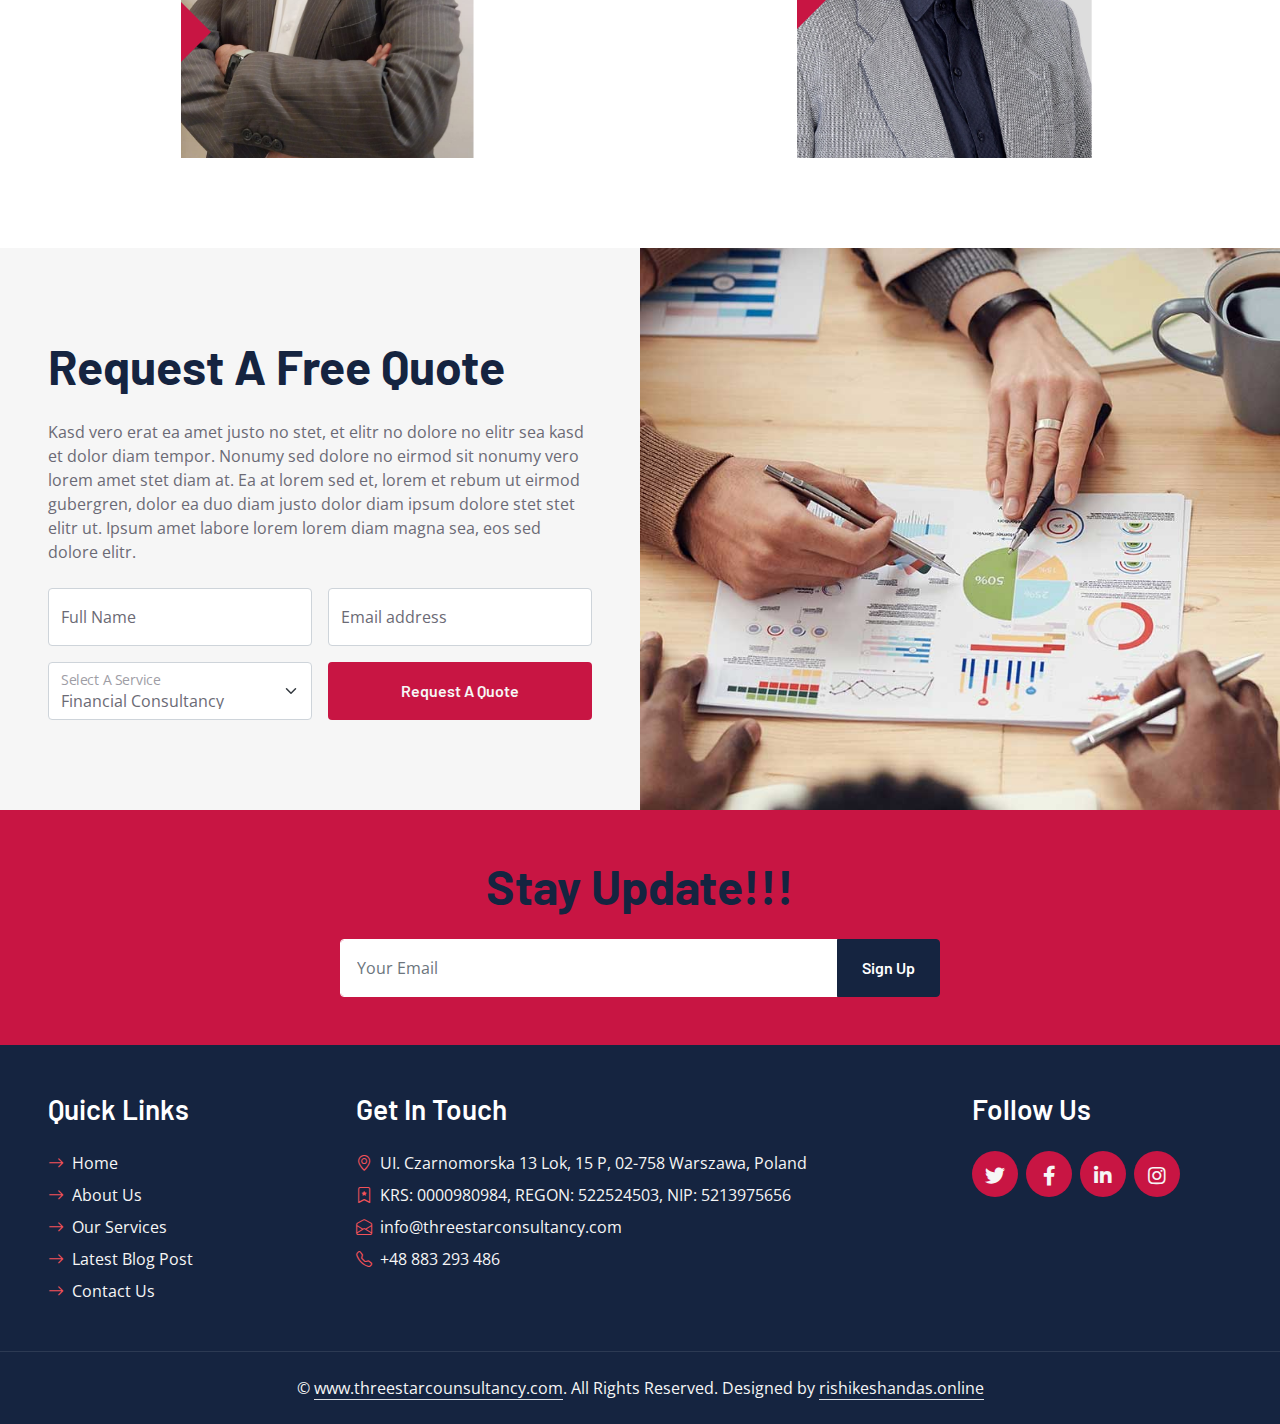
==== commit c00864a4: "update all" ====
--- a/about.html
+++ b/about.html
@@ -88,6 +88,7 @@
                     </div>
                 </div>
                 <a href="our-partner.html" class="nav-item nav-link">Our Partners</a>
+                <a href="vaccancy.html" class="nav-item nav-link">Current Openings</a>
                 
                 <a href="contact.html" class="nav-item nav-link">Contact</a>
             </div>
--- a/css/style.css
+++ b/css/style.css
@@ -344,18 +344,23 @@
 }
 
 .gdpr-manual{
-    margin-left: 45px;
-    margin-right: 100px;
+    margin-left: 35px;
+    margin-right: 85px;
     margin-top: 10px;
     text-align: justify;
 }
 
 .list-gdpr-01{
-    margin-left: 10%;
+    margin-left: 5%;
     padding-bottom: .5%;
-    font-weight: 600;
-}
-
+    font-weight: 500;
+    text-align: justify;
+}
+.Sub-list-gdpr-01{
+    list-style:square;
+    margin-left: 13%;
+    font-style: oblique;
+}
 @media (max-width: 992px){
     .gdpr-manual{
         margin-left: 20px;
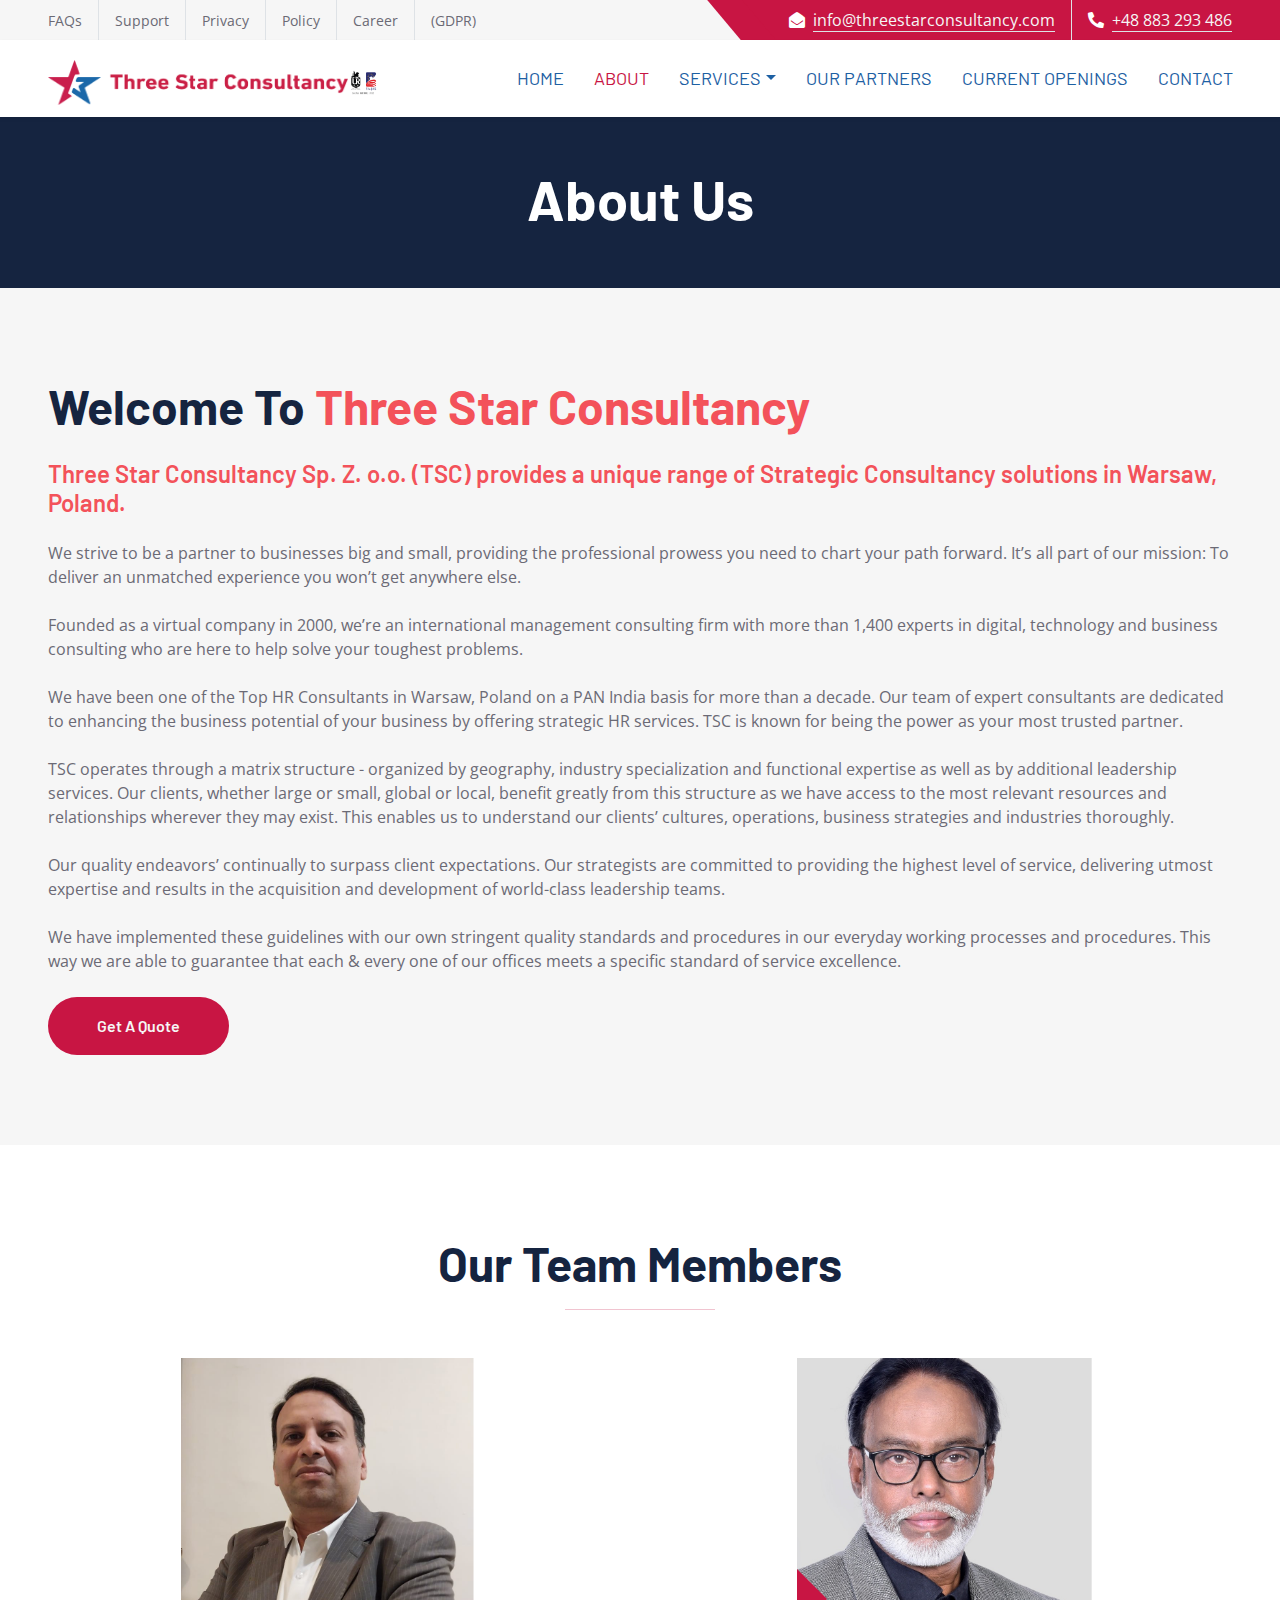
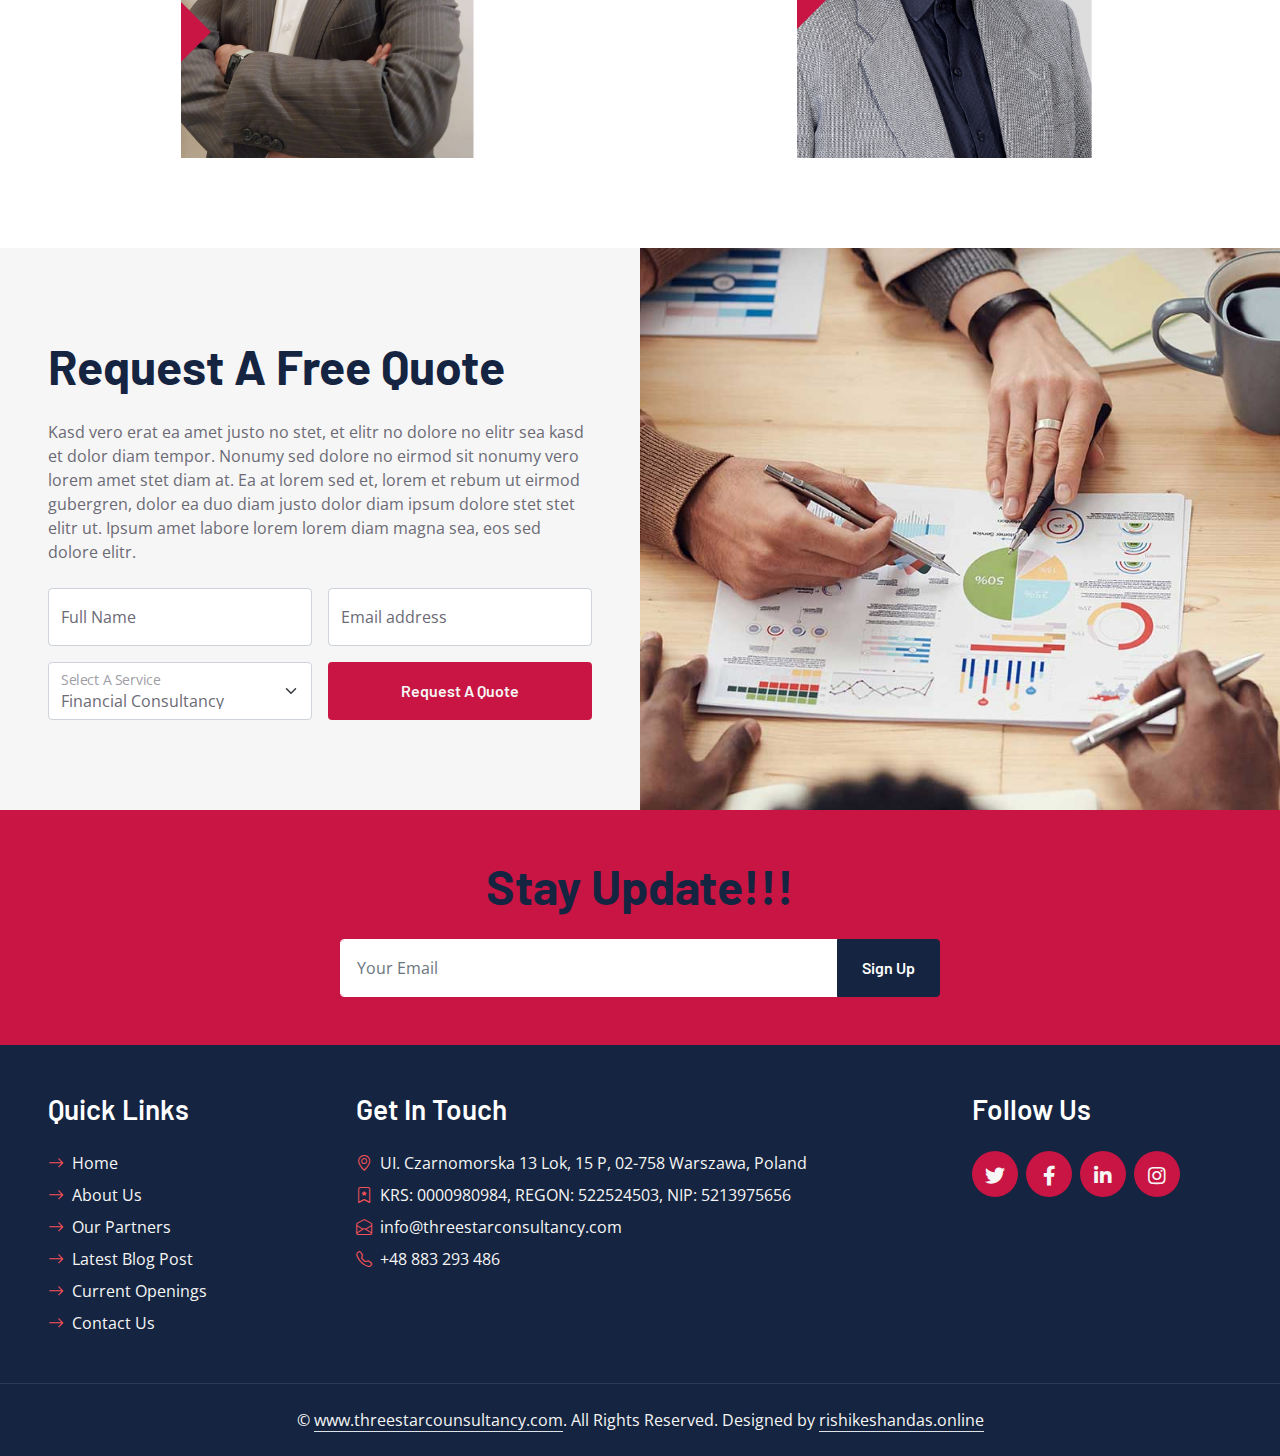
==== commit 7afcb60c: "update all" ====
--- a/about.html
+++ b/about.html
@@ -267,11 +267,13 @@
             <div class="col-lg-3 col-md-6">
                 <h3 class="text-white mb-4">Quick Links</h3>
                 <div class="d-flex flex-column justify-content-start">
-                    <a class="text-secondary mb-2" href="#"><i class="bi bi-arrow-right text-primary me-2"></i>Home</a>
-                    <a class="text-secondary mb-2" href="#"><i class="bi bi-arrow-right text-primary me-2"></i>About Us</a>
-                    <a class="text-secondary mb-2" href="#"><i class="bi bi-arrow-right text-primary me-2"></i>Our Services</a>
-                    <a class="text-secondary mb-2" href="#"><i class="bi bi-arrow-right text-primary me-2"></i>Latest Blog Post</a>
-                    <a class="text-secondary" href="#"><i class="bi bi-arrow-right text-primary me-2"></i>Contact Us</a>
+        <a class="text-secondary mb-2" href="index.html"><i class="bi bi-arrow-right text-primary me-2"></i>Home</a>
+        <a class="text-secondary mb-2" href="about.html"><i class="bi bi-arrow-right text-primary me-2"></i>About Us</a>
+        <a class="text-secondary mb-2" href="our-partner.html"><i class="bi bi-arrow-right text-primary me-2"></i>Our Partners</a>
+        <a class="text-secondary mb-2" href="#"><i class="bi bi-arrow-right text-primary me-2"></i>Latest Blog Post</a>
+        <a class="text-secondary mb-2" href="vaccancy.html"><i class="bi bi-arrow-right text-primary me-2"></i>Current Openings</a>
+        <a class="text-secondary" href="contact.html"><i class="bi bi-arrow-right text-primary me-2"></i>Contact Us</a>
+        
                 </div>
             </div>
             <!-- <div class="col-lg-3 col-md-6">
@@ -303,7 +305,7 @@
         </div>
     </div>
     <div class="container-fluid bg-dark text-secondary text-center border-top py-4 px-5" style="border-color: rgba(256, 256, 256, .1) !important;">
-        <p class="m-0">&copy; <a class="text-secondary border-bottom" href="www.threestarcounsultancy.com">www.threestarcounsultancy.com</a>. All Rights Reserved. Designed by <a class="text-secondary border-bottom" href="www.rishikeshandas.online">rishikeshandas.online</a></p>
+        <p class="m-0">&copy; <a class="text-secondary border-bottom" href="https://www.threestarcounsultancy.com">www.threestarcounsultancy.com</a>. All Rights Reserved. Designed by <a class="text-secondary border-bottom" href="https://www.rishikeshandas.online">rishikeshandas.online</a></p>
     </div>
     <!-- Footer End -->
 
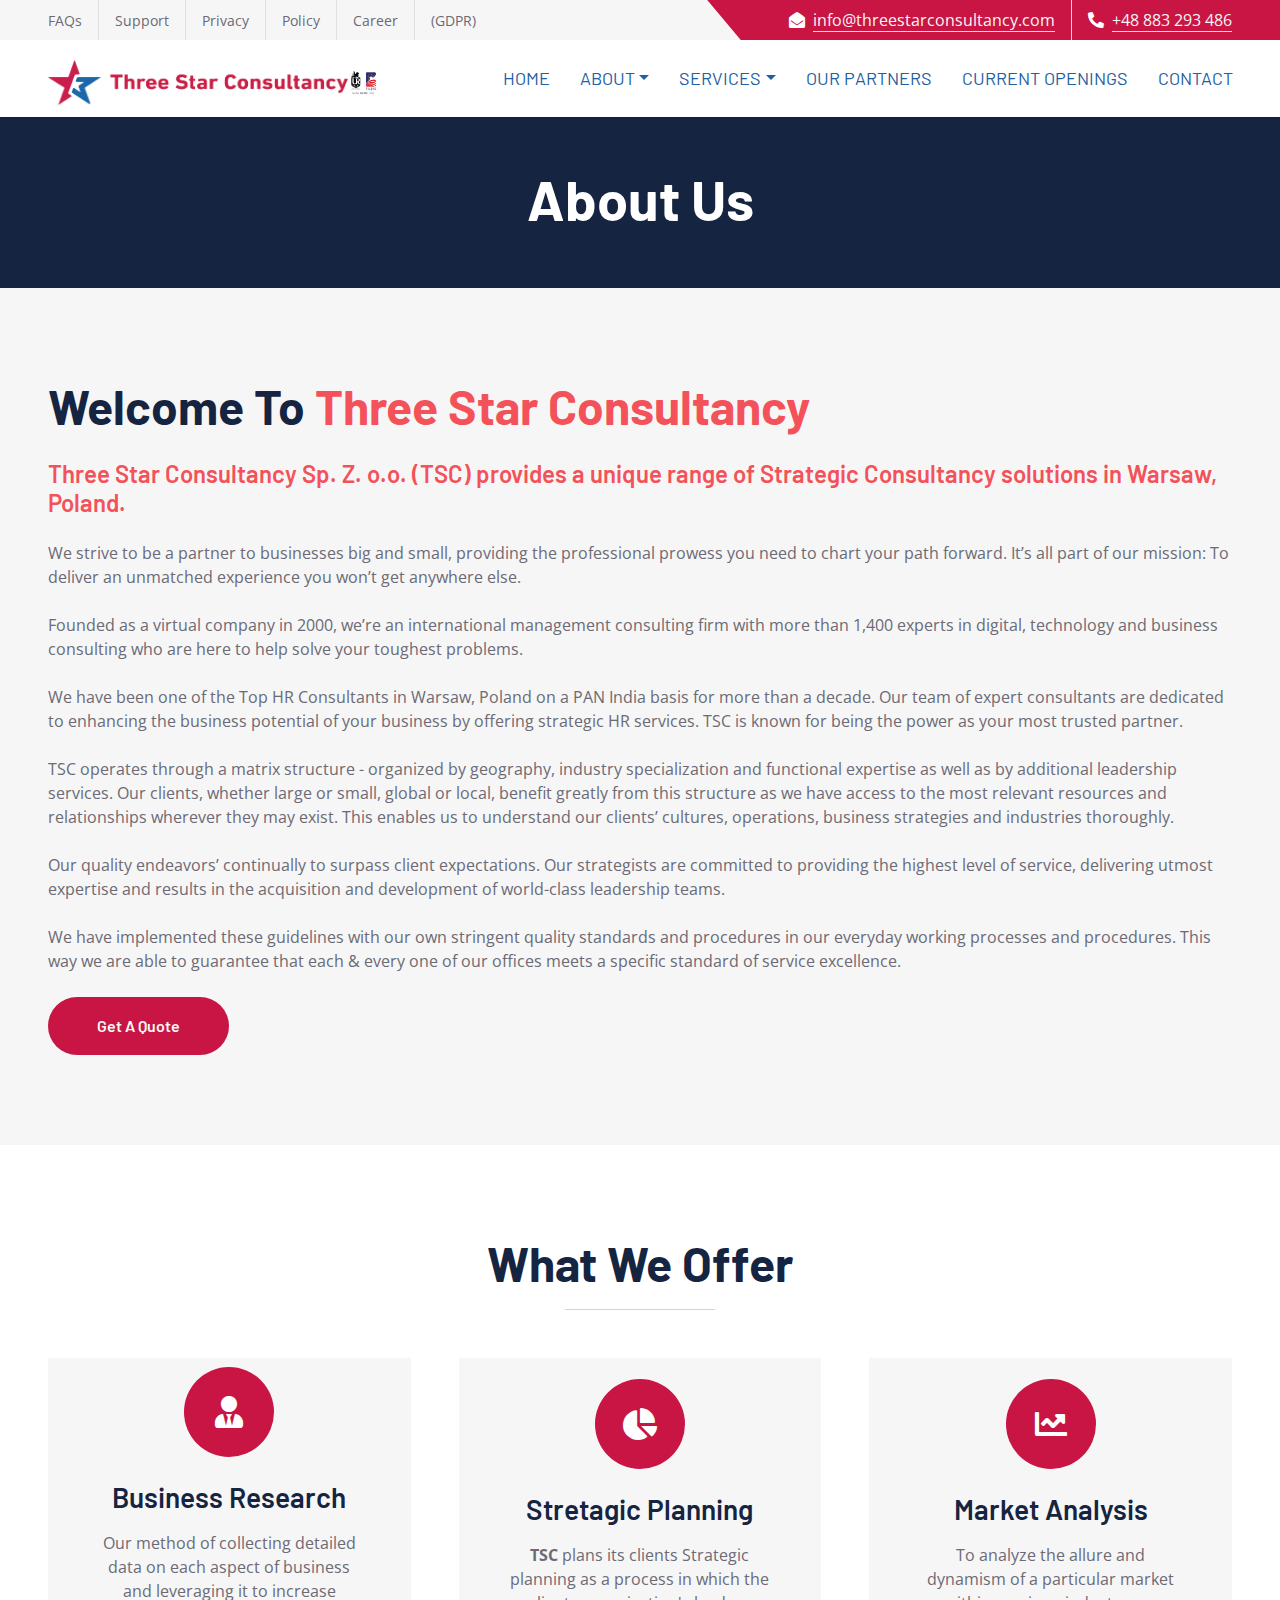
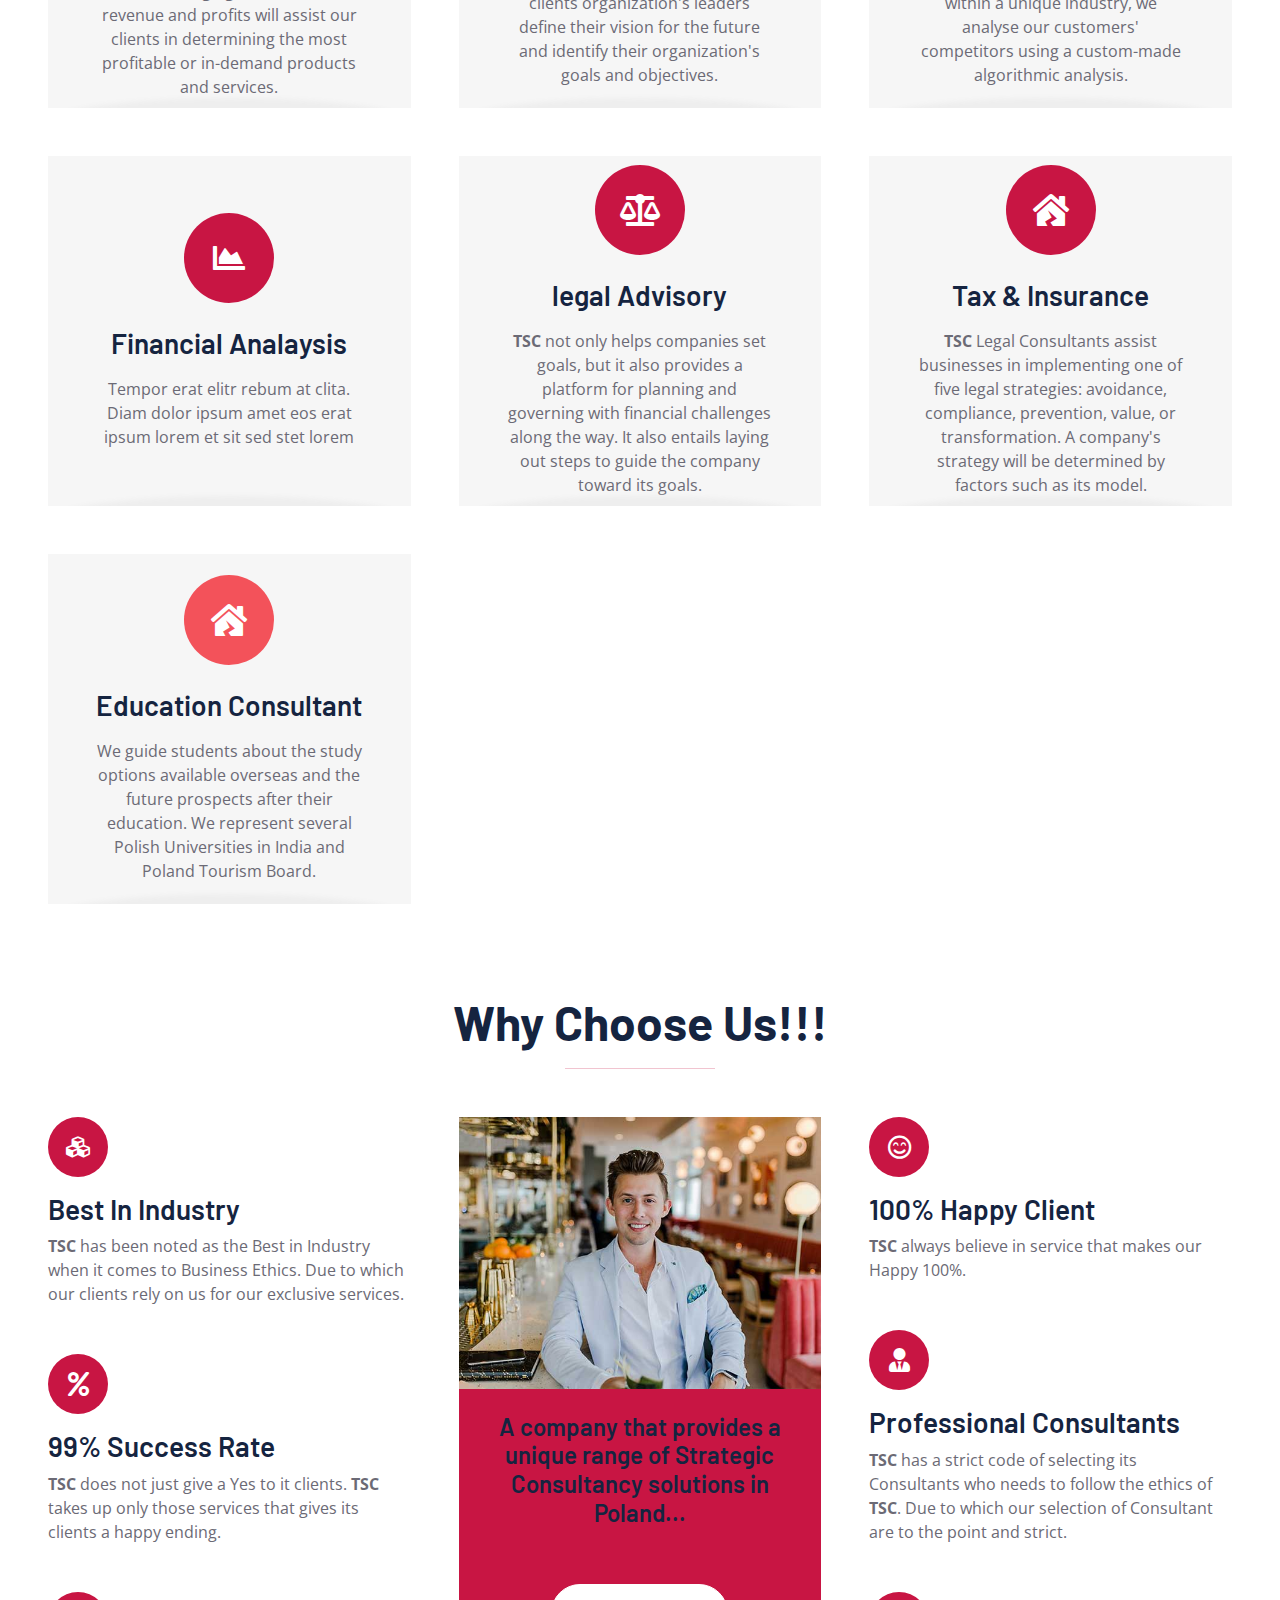
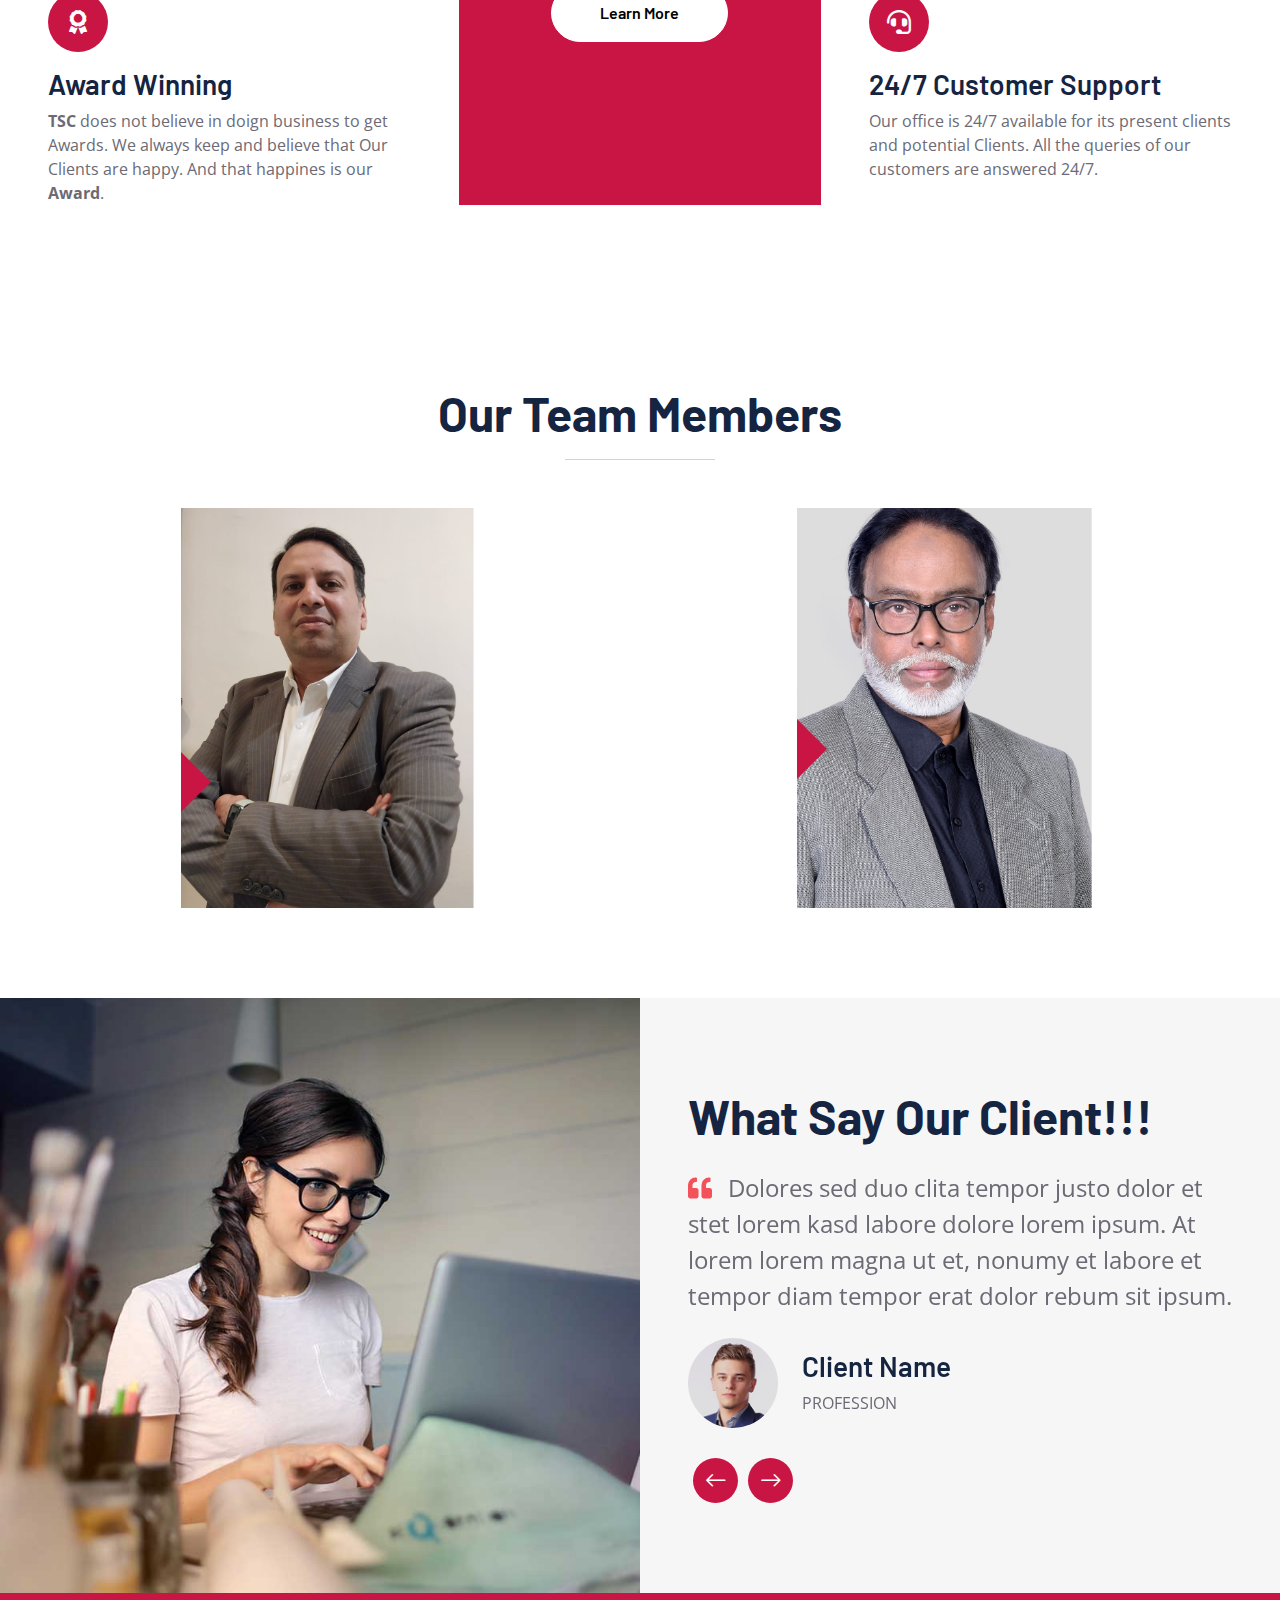
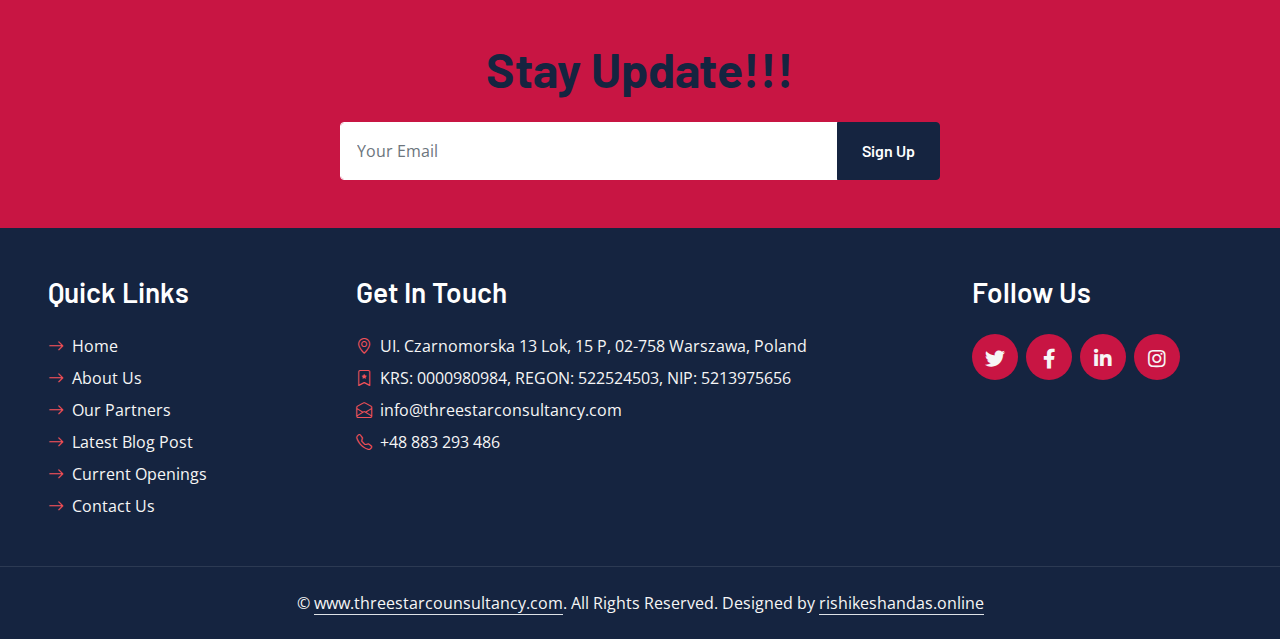
==== commit 697998a2: "update all" ====
--- a/about.html
+++ b/about.html
@@ -69,7 +69,25 @@
         <div class="collapse navbar-collapse" id="navbarCollapse">
             <div class="navbar-nav ms-auto py-0 me-n3">
                 <a href="index.html" class="nav-item nav-link">Home</a>
-                <a href="about.html" class="nav-item nav-link active">About</a>
+                <!-- <a href="about.html" class="nav-item nav-link active">About</a> -->
+                <div class="nav-item dropdown">
+                    <a href="#" class="nav-link dropdown-toggle" data-bs-toggle="dropdown">About</a>
+                    <div class="dropdown-menu m-0 btn-grp-man-3">
+                        <div class="btn-group btn-grp-man-3" role="group" aria-label="">
+                            <a href="#aboutus"><button type="button" class="btn list-item-0">About Us</button></a>
+                            <a href="#what-we-offer"><button type="button" class="btn list-item-0">What We Offers</button></a>
+                            <a href="#why-chose-us"><button type="button" class="btn list-item-0">Why Choose Us</button></a>
+                            <a href="#our-team"><button type="button" class="btn list-item-0">Our Teams</button></a>
+                            <a href="#testimonial"><button type="button" class="btn list-item-0">Testimonial</button></a>
+                          </div>
+                        <!-- <a href="blog.html" class="dropdown-item">Marketing</a>
+                        <a href="detail.html" class="dropdown-item">Financial</a>
+                        <a href="feature.html" class="dropdown-item">Educational</a>
+                        <a href="quote.html" class="dropdown-item">Immigration</a> -->
+                        <!-- <a href="team.html" class="dropdown-item">The Team</a>
+                        <a href="testimonial.html" class="dropdown-item">Testimonial</a> -->
+                    </div>
+                </div>
                 <div class="nav-item dropdown">
                     <a href="#" class="nav-link dropdown-toggle" data-bs-toggle="dropdown">Services</a>
                     <div class="dropdown-menu m-0">
@@ -113,6 +131,7 @@
 
 
     <!-- About Start -->
+    <section id="aboutus">
     <div class="container-fluid bg-secondary p-0">
         <div class="row g-0">
             <div class="col-lg-15 py-6 px-5">
@@ -160,10 +179,160 @@
             </div> -->
         </div>
     </div>
+    </section>
     <!-- About End -->
 
+    <!-- Services Start -->
+    <section id="what-we-offer">
+    <div class="container-fluid pt-6 px-5">
+        <div class="text-center mx-auto mb-5" style="max-width: 600px;">
+            <h1 class="display-5 mb-0">What We Offer</h1>
+            <hr class="w-25 mx-auto bg-primary-02">
+        </div>
+        <div class="row g-5">
+            <div class="col-lg-4 col-md-6">
+                <div class="service-item bg-secondary text-center px-5">
+                    <div class="d-flex align-items-center justify-content-center bg-primary-02 text-white rounded-circle mx-auto mb-4" style="width: 90px; height: 90px;">
+                        <i class="fa fa-user-tie fa-2x"></i>
+                    </div>
+                    <h3 class="mb-3">Business Research</h3>
+                    <p class="mb-0">Our method of collecting detailed data on each aspect of business and leveraging it to increase revenue and profits will assist our clients in determining the most profitable or in-demand products and services.</p>
+                </div>
+            </div>
+            <div class="col-lg-4 col-md-6">
+                <div class="service-item bg-secondary text-center px-5">
+                    <div class="d-flex align-items-center justify-content-center bg-primary-02 text-white rounded-circle mx-auto mb-4" style="width: 90px; height: 90px;">
+                        <i class="fa fa-chart-pie fa-2x"></i>
+                    </div>
+                    <h3 class="mb-3">Stretagic Planning</h3>
+                    <p class="mb-0"><strong>TSC </strong>plans its clients Strategic planning as a process in which the clients organization's leaders define their vision for the future and identify their organization's goals and objectives.</p>
+                </div>
+            </div>
+            <div class="col-lg-4 col-md-6">
+                <div class="service-item bg-secondary text-center px-5">
+                    <div class="d-flex align-items-center justify-content-center bg-primary-02 text-white rounded-circle mx-auto mb-4" style="width: 90px; height: 90px;">
+                        <i class="fa fa-chart-line fa-2x"></i>
+                    </div>
+                    <h3 class="mb-3">Market Analysis</h3>
+                    <p class="mb-0">To analyze the allure and dynamism of a particular market within a unique industry, we analyse our customers' competitors using a custom-made algorithmic analysis.</p>
+                </div>
+            </div>
+            <div class="col-lg-4 col-md-6">
+                <div class="service-item bg-secondary text-center px-5">
+                    <div class="d-flex align-items-center justify-content-center bg-primary-02 text-white rounded-circle mx-auto mb-4" style="width: 90px; height: 90px;">
+                        <i class="fa fa-chart-area fa-2x"></i>
+                    </div>
+                    <h3 class="mb-3">Financial Analaysis</h3>
+                    <p class="mb-0">Tempor erat elitr rebum at clita. Diam dolor ipsum amet eos erat ipsum lorem et sit sed stet lorem</p>
+                </div>
+            </div>
+            <div class="col-lg-4 col-md-6">
+                <div class="service-item bg-secondary text-center px-5">
+                    <div class="d-flex align-items-center justify-content-center bg-primary-02 text-white rounded-circle mx-auto mb-4" style="width: 90px; height: 90px;">
+                        <i class="fa fa-balance-scale fa-2x"></i>
+                    </div>
+                    <h3 class="mb-3">legal Advisory</h3>
+                    <p class="mb-0"><strong>TSC </strong>not only helps companies set goals, but it also provides a platform for planning and governing with financial challenges along the way. It also entails laying out steps to guide the company toward its goals.</p>
+                </div>
+            </div>
+            <div class="col-lg-4 col-md-6">
+                <div class="service-item bg-secondary text-center px-5">
+                    <div class="d-flex align-items-center justify-content-center bg-primary-02 text-white rounded-circle mx-auto mb-4" style="width: 90px; height: 90px;">
+                        <i class="fa fa-house-damage fa-2x"></i>
+                    </div>
+                    <h3 class="mb-3">Tax & Insurance</h3>
+                    <p class="mb-0"><strong>TSC </strong>Legal Consultants assist businesses in implementing one of five legal strategies: avoidance, compliance, prevention, value, or transformation. A company's strategy will be determined by factors such as its model.</p>
+                </div>
+            </div>
+            <div class="col-lg-4 col-md-6">
+                <div class="service-item bg-secondary text-center px-5">
+                    <div class="d-flex align-items-center justify-content-center bg-primary text-white rounded-circle mx-auto mb-4" style="width: 90px; height: 90px;">
+                        <i class="fa fa-house-damage fa-2x"></i>
+                    </div>
+                  <h3 class="mb-3">Education Consultant</h3>
+                    <p class="mb-0">We guide students about the study options available overseas and the future prospects after their education. We represent several Polish Universities in India and Poland Tourism Board.</p>
+        </div>
+    </div>
+    </div>
+    </div>
+    </section>
+    <!-- Services End -->
+
+    <!-- Features Start -->
+    <section id="why-chose-us">
+    <div class="container-fluid py-6 px-5">
+        <div class="text-center mx-auto mb-5" style="max-width: 600px;">
+            <h1 class="display-5 mb-0">Why Choose Us!!!</h1>
+            <hr class="w-25 mx-auto bg-primary-02">
+        </div>
+        <div class="row g-5">
+            <div class="col-lg-4">
+                <div class="row g-5">
+                    <div class="col-12">
+                        <div class="bg-primary-02 rounded-circle d-flex align-items-center justify-content-center mb-3" style="width: 60px; height: 60px;">
+                            <i class="fa fa-cubes fs-4 text-white"></i>
+                        </div>
+                        <h3>Best In Industry</h3>
+                        <p class="mb-0"><strong>TSC</strong> has been noted as the Best in Industry when it comes to Business Ethics. Due to which our clients rely on us for our exclusive services.</p>
+                    </div>
+                    <div class="col-12">
+                        <div class="bg-primary-02 rounded-circle d-flex align-items-center justify-content-center mb-3" style="width: 60px; height: 60px;">
+                            <i class="fa fa-percent fs-4 text-white"></i>
+                        </div>
+                        <h3>99% Success Rate</h3>
+                        <p class="mb-0"><strong>TSC</strong> does not just give a Yes to it clients. <strong>TSC</strong> takes up only those services that gives its clients a happy ending.</p>
+                    </div>
+                    <div class="col-12">
+                        <div class="bg-primary-02 rounded-circle d-flex align-items-center justify-content-center mb-3" style="width: 60px; height: 60px;">
+                            <i class="fa fa-award fs-4 text-white"></i>
+                        </div>
+                        <h3>Award Winning</h3>
+                        <p class="mb-0"><strong>TSC </strong>does not believe in doign business to get Awards. We always keep and believe that Our Clients are happy. And that happines is our <strong>Award</strong>.</p>
+                    </div>
+                </div>
+            </div>
+            <div class="col-lg-4">
+                <div class="d-block bg-primary-02 h-100 text-center">
+                    <img class="img-fluid" src="img/feature.jpg" alt="">
+                    <div class="p-4">
+                        <h4>A company that provides a unique range of Strategic Consultancy solutions in Poland...</h4>
+                        <p class="text-white mb-4">&nbsp;</p>
+                        <a href="" class="btn btn-light py-md-3 px-md-5 rounded-pill mb-2">Learn More</a>
+                    </div>
+                </div>
+            </div>
+            <div class="col-lg-4">
+                <div class="row g-5">
+                    <div class="col-12">
+                        <div class="bg-primary-02 rounded-circle d-flex align-items-center justify-content-center mb-3" style="width: 60px; height: 60px;">
+                            <i class="far fa-smile-beam fs-4 text-white"></i>
+                        </div>
+                        <h3>100% Happy Client</h3>
+                        <p class="mb-0"><strong>TSC </strong>always believe in service that makes our Happy 100%.</p>
+                    </div>
+                    <div class="col-12">
+                        <div class="bg-primary-02 rounded-circle d-flex align-items-center justify-content-center mb-3" style="width: 60px; height: 60px;">
+                            <i class="fa fa-user-tie fs-4 text-white"></i>
+                        </div>
+                        <h3>Professional Consultants</h3>
+                        <p class="mb-0"><strong>TSC </strong>has a strict code of selecting its Consultants who needs to follow the ethics of <strong>TSC</strong>. Due to which our selection of Consultant are to the point and strict.</p>
+                    </div>
+                    <div class="col-12">
+                        <div class="bg-primary-02 rounded-circle d-flex align-items-center justify-content-center mb-3" style="width: 60px; height: 60px;">
+                            <i class="fa fa-headset fs-4 text-white"></i>
+                        </div>
+                        <h3>24/7 Customer Support</h3>
+                        <p class="mb-0">Our office is 24/7 available for its present clients and potential Clients. All the queries of our customers are answered 24/7.</p>
+                    </div>
+                </div>
+            </div>
+        </div>
+    </div>
+    </section>
+    <!-- Features Start -->
 
     <!-- Team Start -->
+    <section id="our-team">
     <div class="container-fluid py-6 px-5">
         <div class="text-center mx-auto mb-5" style="max-width: 600px;">
             <h1 class="display-5 mb-0">Our Team Members</h1>
@@ -200,9 +369,50 @@
             </div>
         </div>
     </div>
+    </section>
     <!-- Team End final-->
     
-    <!-- Quote Start -->
+<!-- Testimonial Start -->
+    <section id="testimonial">
+    <div class="container-fluid bg-secondary p-0">
+        <div class="row g-0">
+            <div class="col-lg-6" style="min-height: 500px;">
+                <div class="position-relative h-100">
+                    <img class="position-absolute w-100 h-100" src="img/testimonial.jpg" style="object-fit: cover;">
+                </div>
+            </div>
+            <div class="col-lg-6 py-6 px-5">
+                <h1 class="display-5 mb-4">What Say Our Client!!!</h1>
+                <div class="owl-carousel testimonial-carousel">
+                    <div class="testimonial-item">
+                        <p class="fs-4 fw-normal mb-4"><i class="fa fa-quote-left text-primary me-3"></i>Dolores sed duo clita tempor justo dolor et stet lorem kasd labore dolore lorem ipsum. At lorem lorem magna ut et, nonumy et labore et tempor diam tempor erat dolor rebum sit ipsum.</p>
+                        <div class="d-flex align-items-center">
+                            <img class="img-fluid rounded-circle" src="img/testimonial-1.jpg" alt="">
+                            <div class="ps-4">
+                                <h3>Client Name</h3>
+                                <span class="text-uppercase">Profession</span>
+                            </div>
+                        </div>
+                    </div>
+                    <div class="testimonial-item">
+                        <p class="fs-4 fw-normal mb-4"><i class="fa fa-quote-left text-primary me-3"></i>Dolores sed duo clita tempor justo dolor et stet lorem kasd labore dolore lorem ipsum. At lorem lorem magna ut et, nonumy et labore et tempor diam tempor erat dolor rebum sit ipsum.</p>
+                        <div class="d-flex align-items-center">
+                            <img class="img-fluid rounded-circle" src="img/testimonial-2.jpg" alt="">
+                            <div class="ps-4">
+                                <h3>Client Name</h3>
+                                <span class="text-uppercase">Profession</span>
+                            </div>
+                        </div>
+                    </div>
+                </div>
+            </div>
+        </div>
+    </div>
+    </section>
+    <!-- Testimonial End -->
+
+
+    <!-- Quote Start
     <div class="container-fluid bg-secondary px-0">
         <div class="row g-0">
             <div class="col-lg-6 py-6 px-5">
@@ -245,7 +455,7 @@
             </div>
         </div>
     </div>
-    <!-- Quote End -->
+         Quote End -->
     
 
     <!-- Footer Start -->
--- a/css/style.css
+++ b/css/style.css
@@ -368,4 +368,54 @@
         text-align: justify;
         width: 90%;
     }
-}    +}    
+
+
+.btn-tsc{
+    background-color: rgba(20, 0, 109, 0.918);
+    color: #F6F6F6;
+    margin-right: 25px;
+    margin-left: 25px;
+    width: 400px;
+    height: 70px;
+}
+
+.btn-op{
+    background-color: rgba(0, 109, 42, 0.918);
+    color: #F6F6F6;
+    width: 400px;
+    height: 70px;
+}
+
+.man-op{
+    display: flex;
+    margin-top: 20px;
+    margin-bottom: 20px;
+    margin-left: 25%;
+}
+
+
+.list-item-0{
+font-family: 'Barlow', sans-serif;;
+color: #1D60A3;
+}
+.list-item-0:hover{
+    color: #C81543;
+    font-weight: 600;    
+    }
+.btn-grp-man-3{
+    width: fit-content;
+}
+
+.btn-group{
+    position: relative;
+    display: inline-flex;
+    vertical-align: middle;
+    width: max-content;
+}
+@media (min-width: 992px){
+.dropdown-menu {
+   width:max-content;
+}
+
+}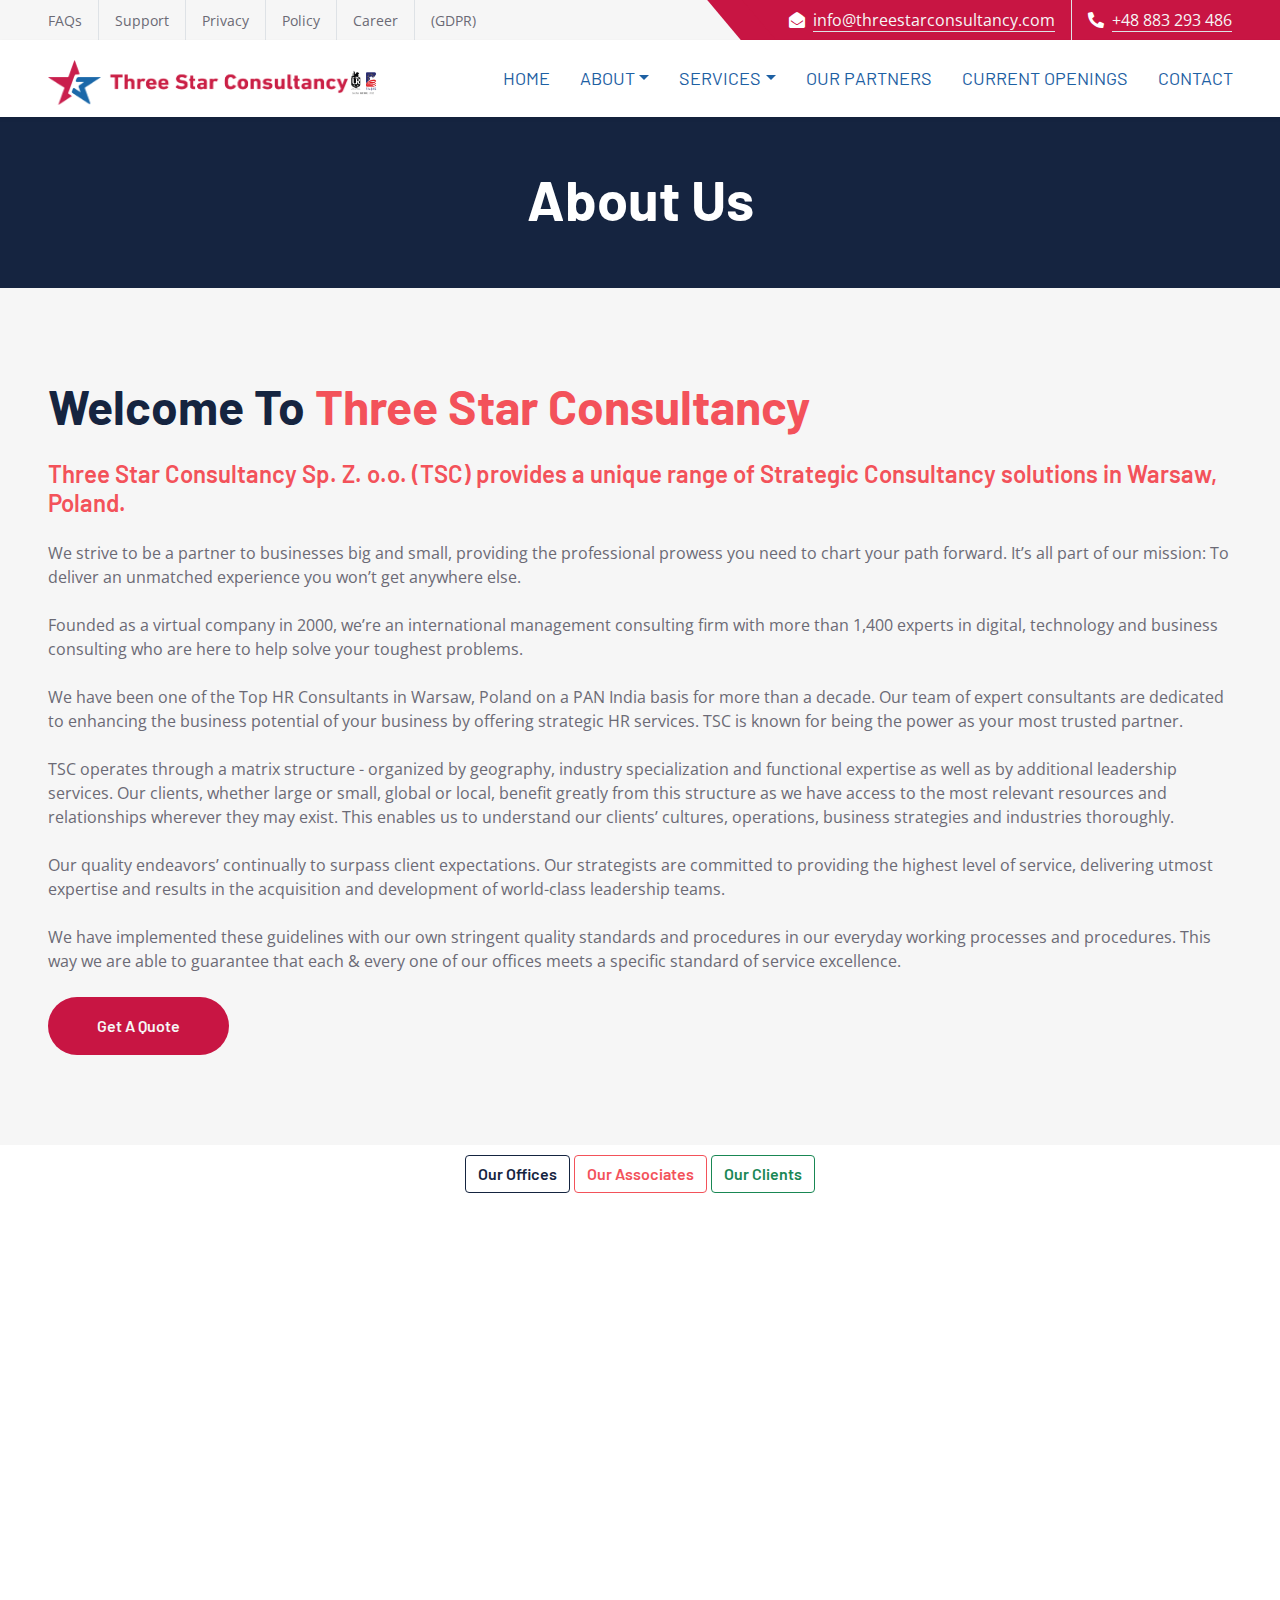
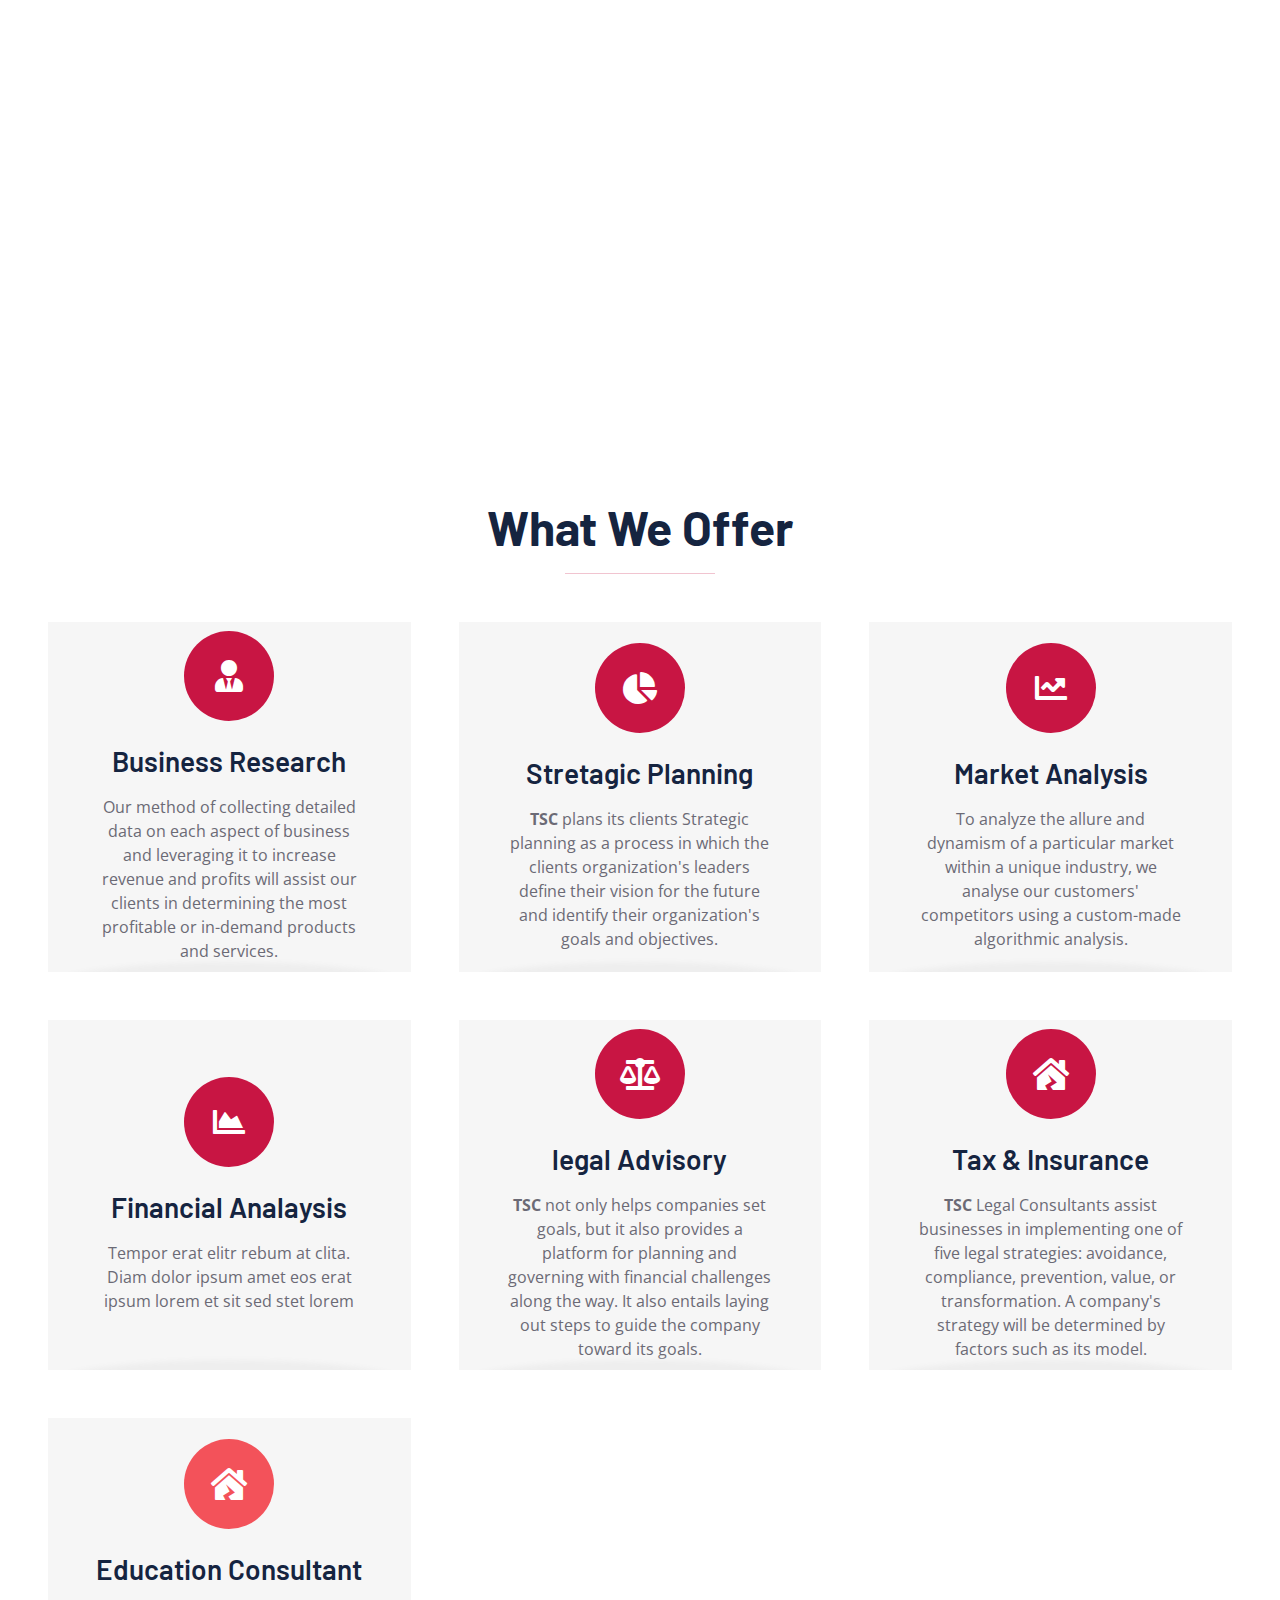
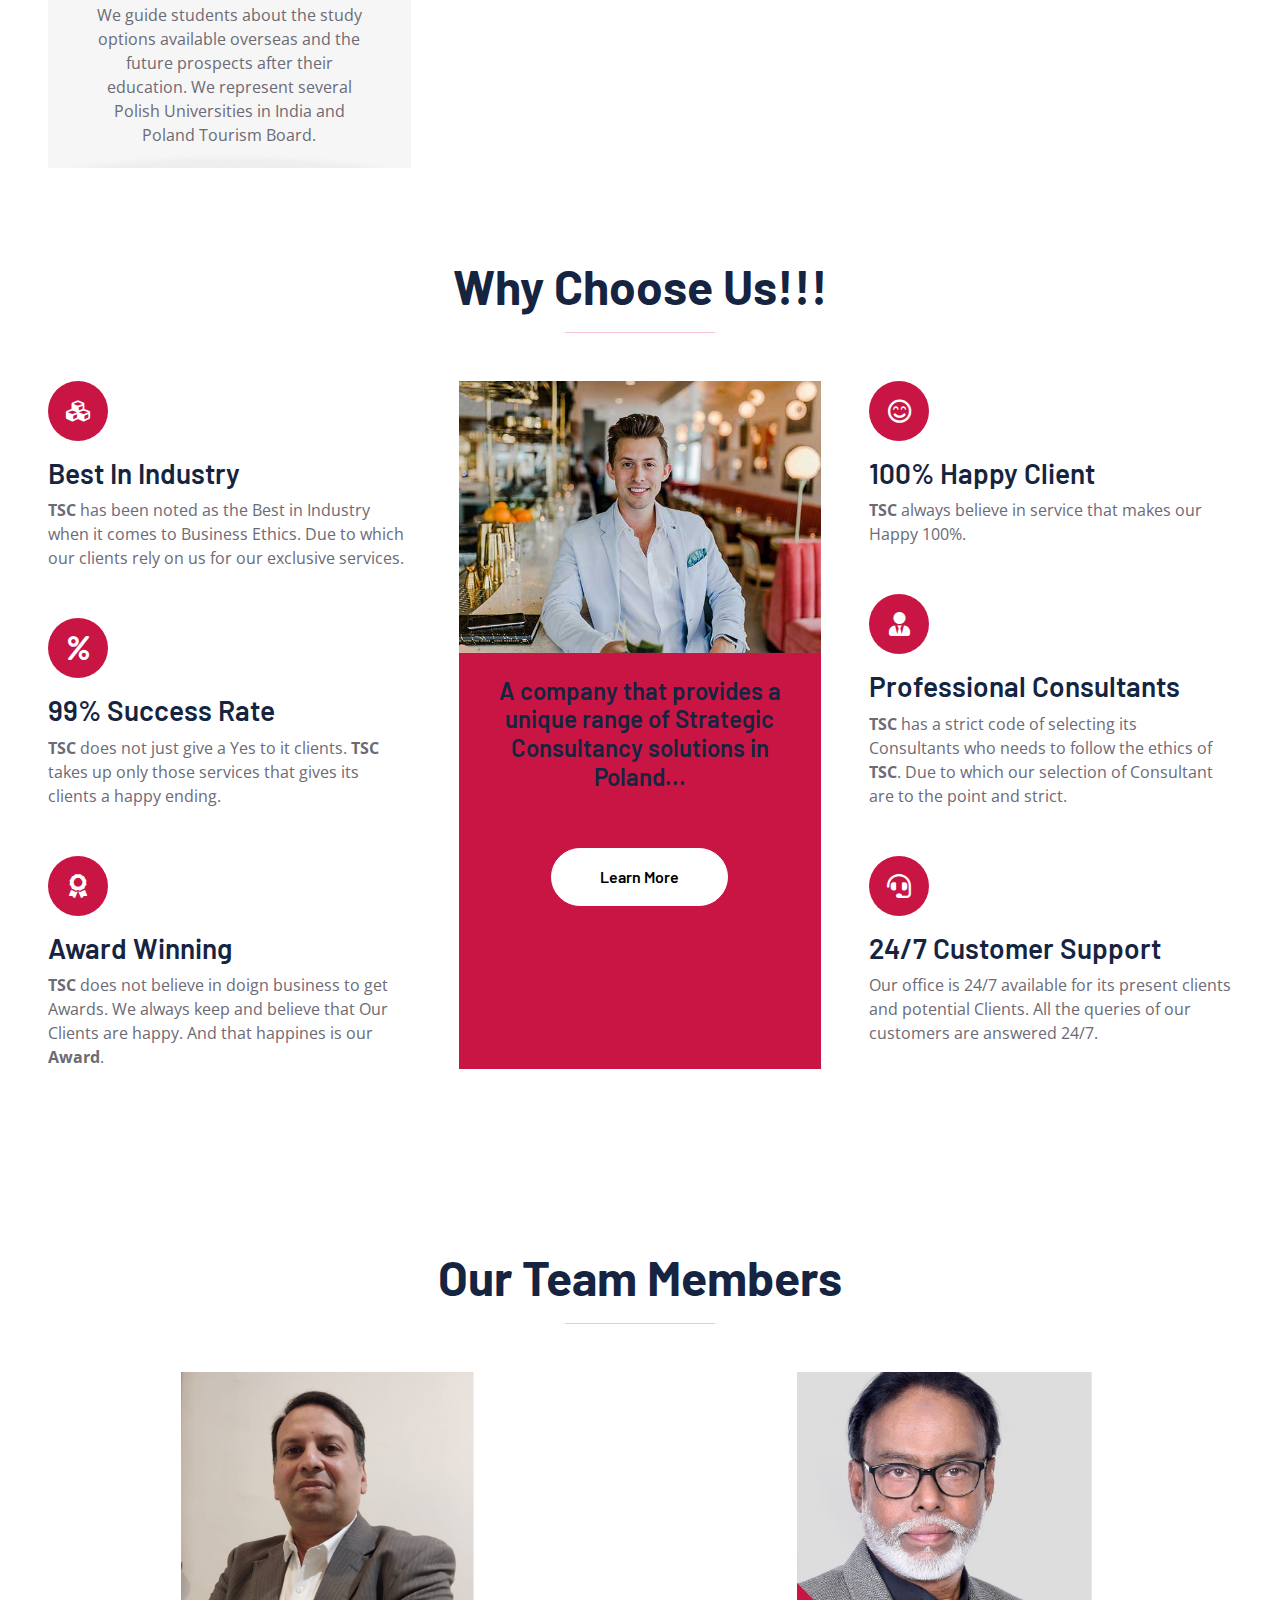
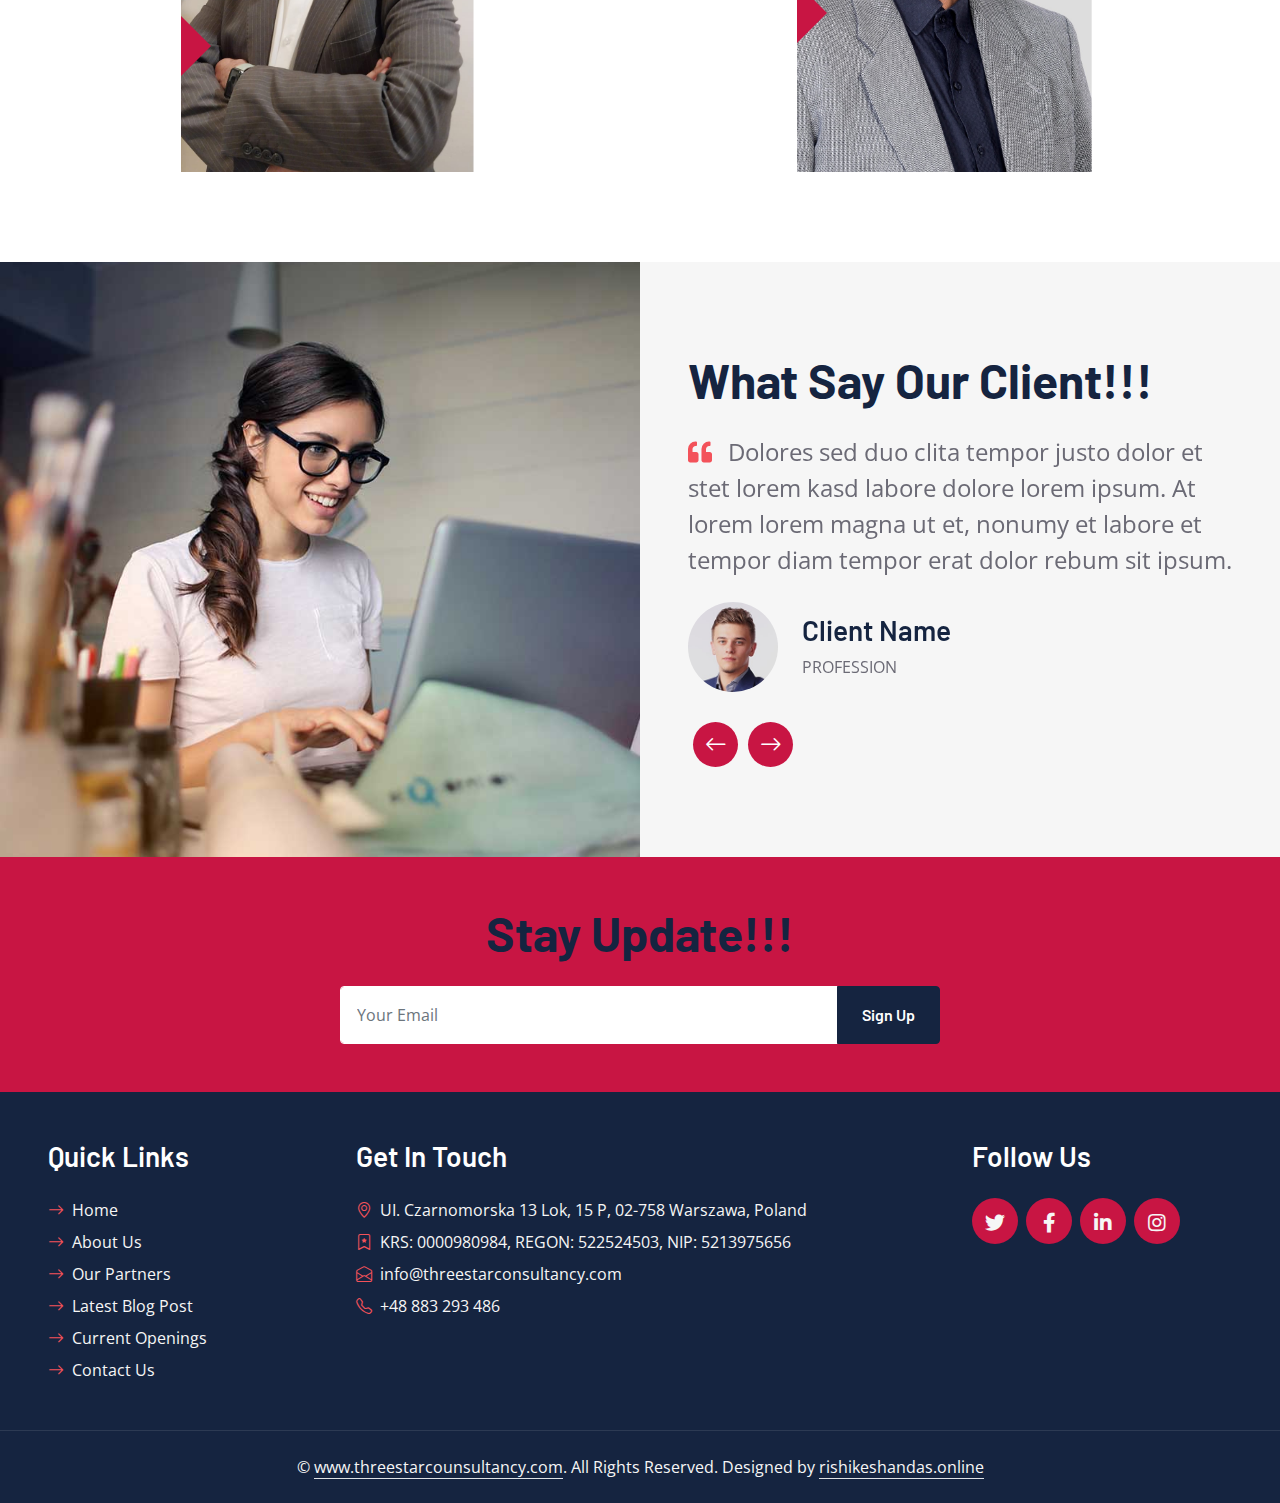
==== commit 9fb449e8: "update map" ====
--- a/about.html
+++ b/about.html
@@ -182,6 +182,18 @@
     </section>
     <!-- About End -->
 
+
+    <!-- Location We located Starts -->
+    <div class="control-map">
+    <button type="button" class="btn btn-outline-dark oo-man data">Our Offices</button>
+    <button type="button" class="btn btn-outline-primary oa-man">Our Associates</button>
+    <button type="button" class="btn btn-outline-success oc-man">Our Clients</button>
+    </div>
+    <iframe src="https://my.atlist.com/map/cbb87a23-8deb-4b1c-9032-ed09f95a2ea8?share=true" allow="geolocation 'self' https://my.atlist.com" width="100%" height="800" loading="lazy" frameborder="0" scrolling="no" allowfullscreen="yes"></iframe>
+
+    <!-- Location We located Ends -->
+
+    
     <!-- Services Start -->
     <section id="what-we-offer">
     <div class="container-fluid pt-6 px-5">
@@ -411,6 +423,7 @@
     </section>
     <!-- Testimonial End -->
 
+    
 
     <!-- Quote Start
     <div class="container-fluid bg-secondary px-0">
--- a/css/style.css
+++ b/css/style.css
@@ -417,5 +417,12 @@
 .dropdown-menu {
    width:max-content;
 }
-
-}+}
+
+.control-map{
+    align-items: center;
+    text-align: center;
+    padding-top: 10px;
+    padding-bottom: 10px;
+}
+
